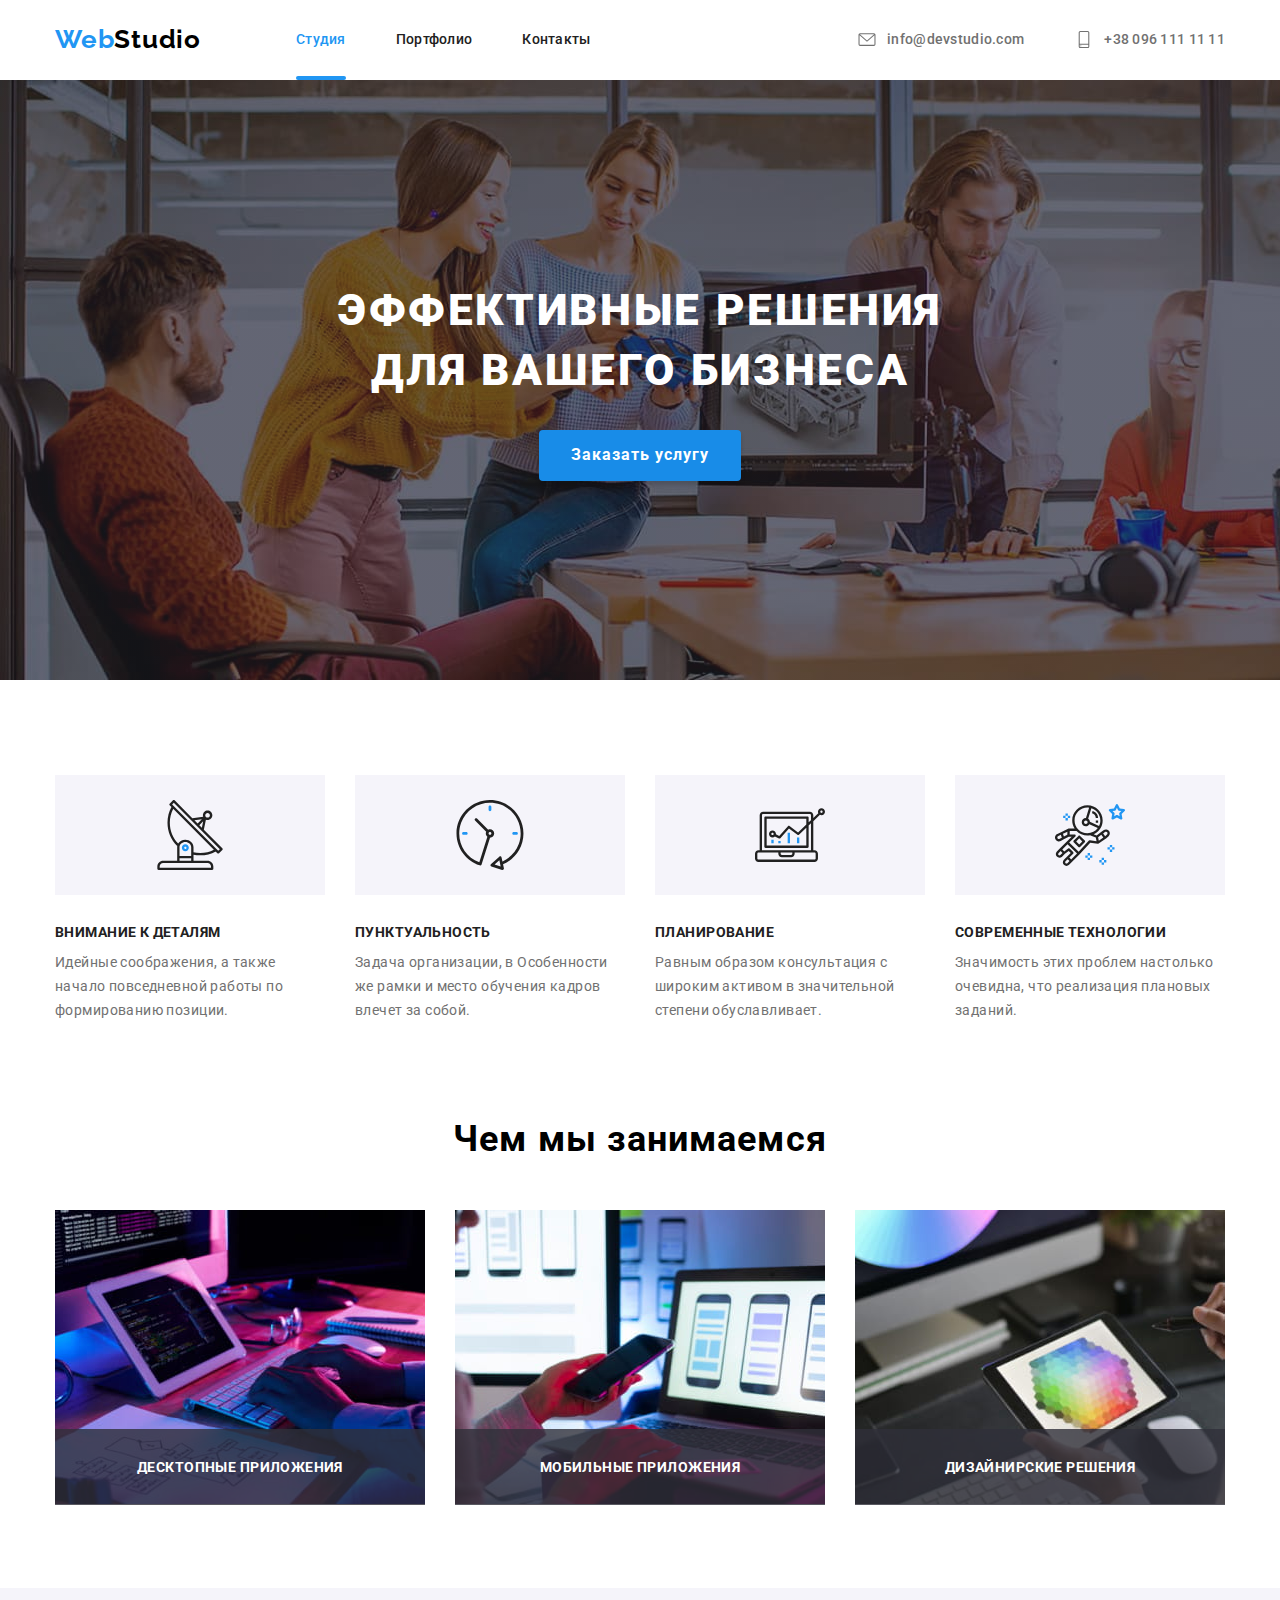
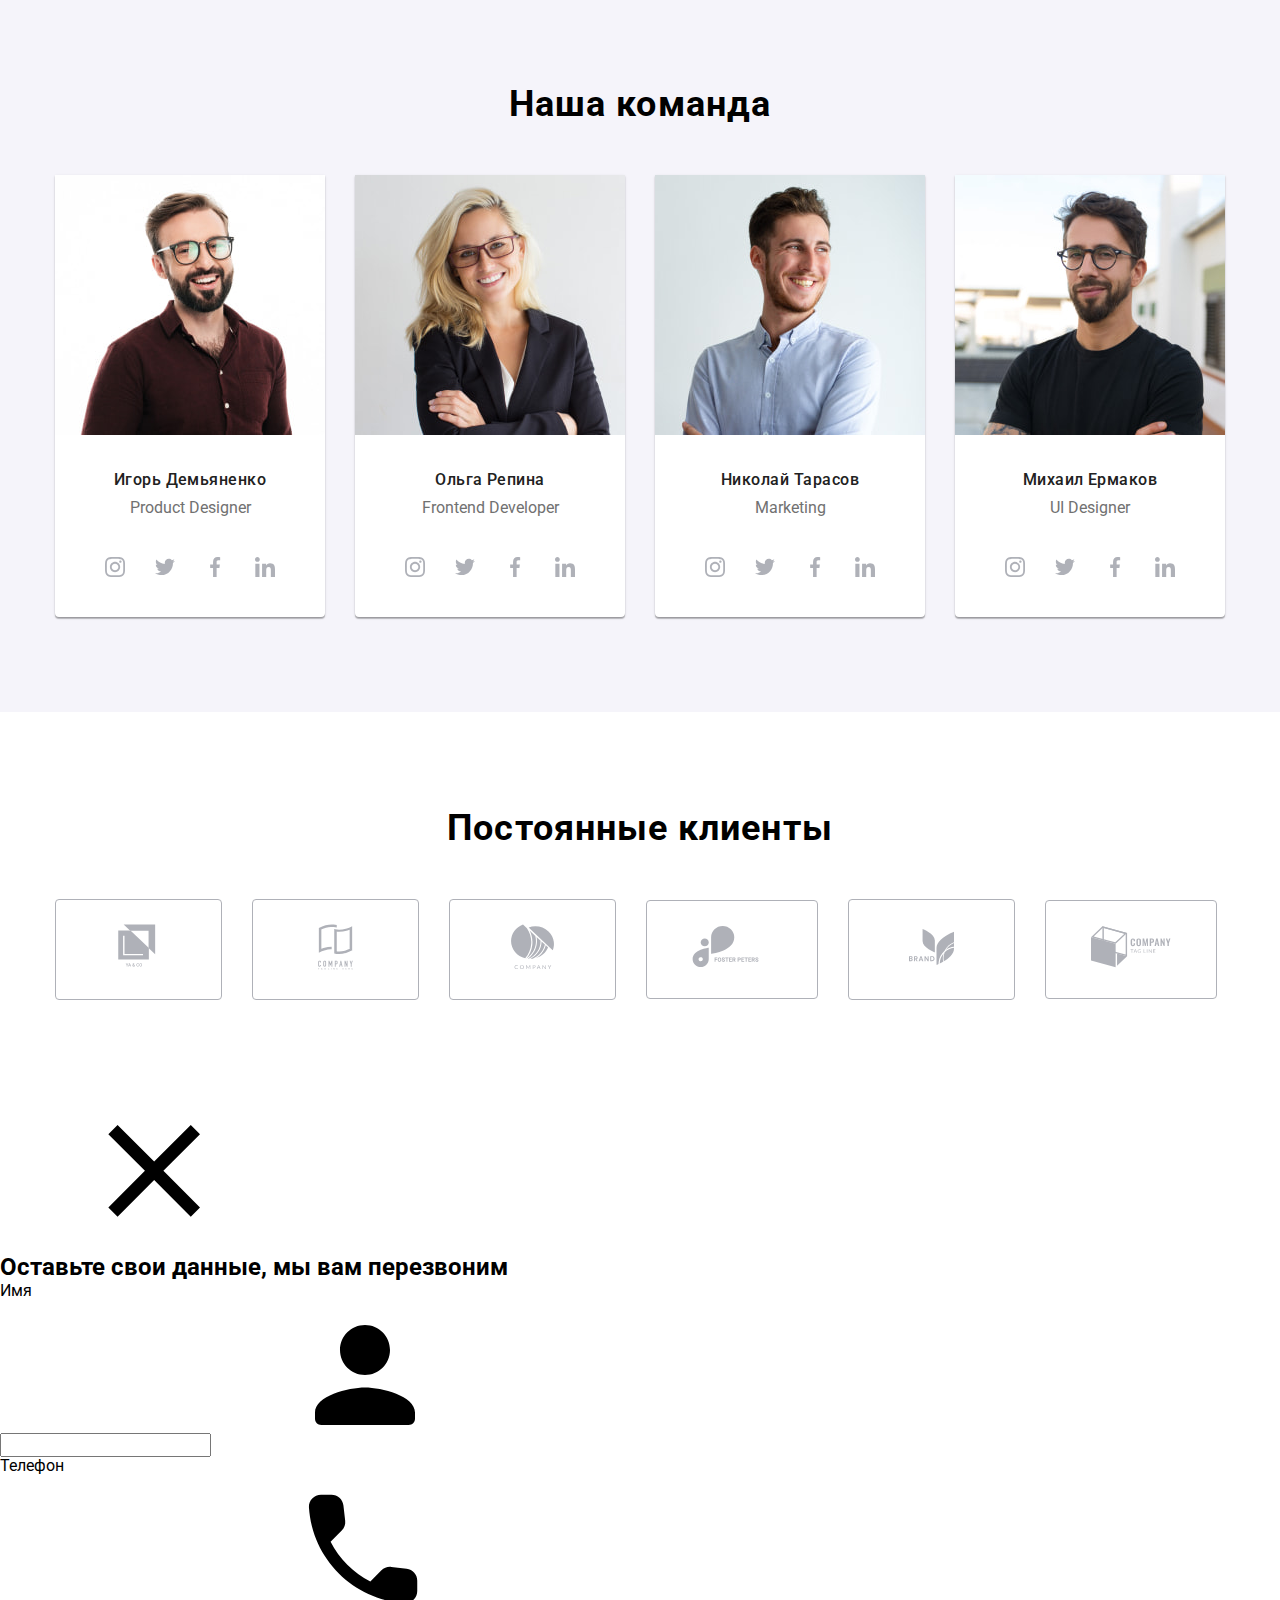
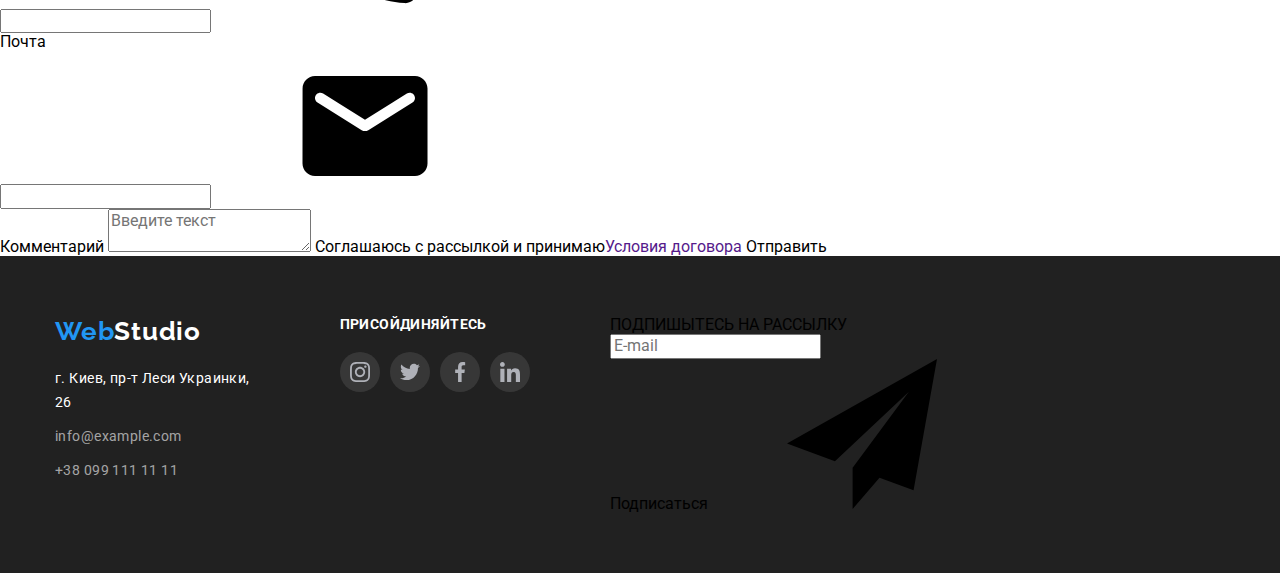
==== index.html @ 68950c5d "Add files via upload" ====
<!DOCTYPE html>
<html lang="ru">
  <head>
    <meta charset="UTF-8" />
    <meta name="viewport" content="width=device-width, initial-scale=1.0" />
    <link
      rel="stylesheet"
      href="https://cdnjs.cloudflare.com/ajax/libs/modern-normalize/1.0.0/modern-normalize.min.css"
    />
    <link rel="preconnect" href="https://fonts.gstatic.com" />
    <link
      href="https://fonts.googleapis.com/css2?family=Raleway:wght@700&family=Roboto:wght@400;500;700;900&display=swap"
      rel="stylesheet"
    />
    <title>index.html</title>
    <link rel="stylesheet" href="./css/main.min.css" />
  </head>

  <body>
    <!-- Header -->
    <header class="header">
      <div class="container">
        <a class="logo" href="#"><span class="logo-accent">Web</span>Studio</a>
        <nav>
          <ul class="nav-links">
            <li class="nav-item">
              <a class="nav-link active-link" href="#">Студия</a>
            </li>
            <li class="nav-item">
              <a class="nav-link open-new" href="./portfolio.html">Портфолио</a>
            </li>
            <li class="nav-item">
              <a class="nav-link open-new" href="#">Контакты</a>
            </li>
          </ul>
        </nav>
        <ul class="nav-links contact-links">
          <li class="logo-adress">
            <a class="nav-contact tel-link" href="mailto:info@devstudio.com">
              <svg class="envelope">
                <use
                  class="envelope-item"
                  href="./images/sprite-all/svg-sprite.svg#icon-envelope"
                ></use>
              </svg>
              info@devstudio.com
            </a>
          </li>
          <li class="logo-adress">
            <a class="nav-contact tel-item" href="tel:380961111111">
              <svg class="smartphone">
                <use
                  class="smartphone-icon"
                  href="./images/sprite-all/svg-sprite.svg#icon-smartphone"
                ></use>
              </svg>
              +38 096 111 11 11
            </a>
          </li>
        </ul>
      </div>
    </header>

    <main>
      <!-- Hero -->
      <section class="hero">
        <div class="container hero-container">
          <h1 class="hero-title">
            <span class="">ЭФФЕКТИВНЫЕ РЕШЕНИЯ ДЛЯ ВАШЕГО БИЗНЕСА</span>
          </h1>
          <button type="button" class="order-service" data-modal-open>
            <span class="button-order">Заказать услугу</span>
          </button>
        </div>
      </section>

      <!-- Features -->
      <section class="features">
        <div class="container">
          <h2 class="visually-hiden">Особенности</h2>
          <ul class="features-items">
            <li class="features-item">
              <div class="features-icons">
                <svg class="feature-icon">
                  <use
                    class="antenna-icon"
                    href="./images/sprite-all/svg-sprite.svg#icon-antenna"
                  ></use>
                </svg>
              </div>

              <h3 class="features-title">Внимание к деталям</h3>
              <p class="features-des">
                Идейные соображения, а также начало повседневной работы по
                формированию позиции.
              </p>
            </li>
            <li class="features-item">
              <div class="features-icons">
                <svg class="feature-icon">
                  <use
                    class="antenna-icon"
                    href="./images/sprite-all/svg-sprite.svg#icon-clock"
                  ></use>
                </svg>
              </div>
              <h3 class="features-title">Пунктуальность</h3>
              <p class="features-des">
                Задача организации, в Особенности же рамки и место обучения
                кадров влечет за собой.
              </p>
            </li>
            <li class="features-item">
              <div class="features-icons">
                <svg class="feature-icon">
                  <use
                    class="antenna-icon"
                    href="./images/sprite-all/svg-sprite.svg#icon-diagram"
                  ></use>
                </svg>
              </div>
              <h3 class="features-title">Планирование</h3>
              <p class="features-des">
                Равным образом консультация с широким активом в значительной
                степени обуславливает.
              </p>
            </li>
            <li class="features-item">
              <div class="features-icons">
                <svg class="feature-icon">
                  <use
                    class="antenna-icon"
                    href="./images/sprite-all/svg-sprite.svg#icon-astronaut"
                  ></use>
                </svg>
              </div>
              <h3 class="features-title">Современные технологии</h3>
              <p class="features-des">
                Значимость этих проблем настолько очевидна, что реализация
                плановых заданий.
              </p>
            </li>
          </ul>
        </div>
      </section>

      <!-- What we do -->
      <section class="work">
        <div class="container">
          <h2 class="work-title">Чем мы занимаемся</h2>
          <ul class="work-images">
            <li class="work-item">
              <img
                class="work-img"
                src="./images/Work/img_1.jpg"
                alt=""
                title="none"
              />
              <p class="work-des">ДЕСКТОПНЫЕ ПРИЛОЖЕНИЯ</p>
            </li>
            <li class="work-item">
              <img
                class="work-img"
                src="./images/Work/img_2.jpg"
                alt=""
                title="none"
              />
              <p class="work-des">МОБИЛЬНЫЕ ПРИЛОЖЕНИЯ</p>
            </li>

            <li class="work-item">
              <img
                class="work-img"
                src="./images/Work/img_3.jpg"
                alt=""
                title="none"
              />
              <p class="work-des">ДИЗАЙНИРСКИЕ РЕШЕНИЯ</p>
            </li>
          </ul>
        </div>
      </section>

      <!-- Our team -->
      <section class="team">
        <div class="container">
          <h2 class="team-title">Наша команда</h2>
          <ul class="team-cards">
            <li class="team-card">
              <img
                class="team-pchoto"
                src="./images/Comand/human_1.jpg"
                alt=""
              />
              <p class="team-des">Игорь Демьяненко</p>

              <p class="team-position" lang="en">Product Designer</p>
              <div class="social-links">
                <a href="https://www.instagram.com/" class="social-link">
                  <svg class="social-icon">
                    <use
                      href="./images/sprite-all/svg-sprite.svg#icon-instagram"
                    ></use>
                  </svg>
                </a>
                <a href="https://twitter.com/" class="social-link">
                  <svg class="social-icon">
                    <use
                      href="./images/sprite-all/svg-sprite.svg#icon-twitter"
                    ></use>
                  </svg>
                </a>
                <a href="https://facebook.com" class="social-link">
                  <svg class="social-icon">
                    <use
                      href="./images/sprite-all/svg-sprite.svg#icon-facebook"
                    ></use>
                  </svg>
                </a>
                <a href="https://www.linkedin.com" class="social-link">
                  <svg class="social-icon">
                    <use
                      href="./images/sprite-all/svg-sprite.svg#icon-linkedin"
                    ></use>
                  </svg>
                </a>
              </div>
            </li>
            <li class="team-card">
              <img
                class="team-pchoto"
                src="./images/Comand/human_2.jpg"
                alt=""
              />
              <p class="team-des">Ольга Репина</p>
              <p class="position-des team-position" lang="en">
                Frontend Developer
              </p>
              <div class="social-links">
                <a href="https://www.instagram.com/" class="social-link">
                  <svg class="social-icon">
                    <use
                      href="./images/sprite-all/svg-sprite.svg#icon-instagram"
                    ></use>
                  </svg>
                </a>
                <a href="https://twitter.com/" class="social-link">
                  <svg class="social-icon">
                    <use
                      href="./images/sprite-all/svg-sprite.svg#icon-twitter"
                    ></use>
                  </svg>
                </a>
                <a href="https://facebook.com" class="social-link">
                  <svg class="social-icon">
                    <use
                      href="./images/sprite-all/svg-sprite.svg#icon-facebook"
                    ></use>
                  </svg>
                </a>
                <a href="https://www.linkedin.com" class="social-link">
                  <svg class="social-icon">
                    <use
                      href="./images/sprite-all/svg-sprite.svg#icon-linkedin"
                    ></use>
                  </svg>
                </a>
              </div>
            </li>
            <li class="team-card">
              <img
                class="team-pchoto"
                src="./images/Comand/human_3.jpg"
                alt=""
              />
              <p class="team-des">Николай Тарасов</p>
              <p class="position-des team-position" lang="en">Marketing</p>
              <div class="social-links">
                <a href="https://www.instagram.com/" class="social-link">
                  <svg class="social-icon">
                    <use
                      href="./images/sprite-all/svg-sprite.svg#icon-instagram"
                    ></use>
                  </svg>
                </a>
                <a href="https://twitter.com/" class="social-link">
                  <svg class="social-icon">
                    <use
                      href="./images/sprite-all/svg-sprite.svg#icon-twitter"
                    ></use>
                  </svg>
                </a>
                <a href="https://facebook.com" class="social-link">
                  <svg class="social-icon">
                    <use
                      href="./images/sprite-all/svg-sprite.svg#icon-facebook"
                    ></use>
                  </svg>
                </a>
                <a href="https://www.linkedin.com" class="social-link">
                  <svg class="social-icon">
                    <use
                      href="./images/sprite-all/svg-sprite.svg#icon-linkedin"
                    ></use>
                  </svg>
                </a>
              </div>
            </li>
            <li class="team-card">
              <img
                class="team-pchoto"
                src="./images/Comand/human_4.jpg"
                alt=""
              />
              <p class="team-des">Михаил Ермаков</p>

              <p class="position-des team-position" lang="en">UI Designer</p>
              <div class="social-links">
                <a href="https://www.instagram.com/" class="social-link">
                  <svg class="social-icon">
                    <use
                      href="./images/sprite-all/svg-sprite.svg#icon-instagram"
                    ></use>
                  </svg>
                </a>
                <a href="https://twitter.com/" class="social-link">
                  <svg class="social-icon">
                    <use
                      href="./images/sprite-all/svg-sprite.svg#icon-twitter"
                    ></use>
                  </svg>
                </a>
                <a href="https://facebook.com" class="social-link">
                  <svg class="social-icon">
                    <use
                      href="./images/sprite-all/svg-sprite.svg#icon-facebook"
                    ></use>
                  </svg>
                </a>
                <a href="https://www.linkedin.com" class="social-link">
                  <svg class="social-icon">
                    <use
                      href="./images/sprite-all/svg-sprite.svg#icon-linkedin"
                    ></use>
                  </svg>
                </a>
              </div>
            </li>
          </ul>
        </div>
      </section>
      <!-- Regular Customers -->
      <section class="customers">
        <div class="container">
          <h2 class="customers-title">Постоянные клиенты</h2>
          <ul class="customers-logos">
            <li class="customers-logo">
              <a href="" class="customers-link">
                <svg class="customers-icon">
                  <use
                    href="./images/sprite-all/svg-sprite.svg#icon-yaco"
                  ></use>
                </svg>
              </a>
            </li>
            <li class="customers-logo">
              <a href="" class="customers-link">
                <svg class="customers-icon">
                  <use
                    href="./images/sprite-all/svg-sprite.svg#icon-tagline"
                  ></use>
                </svg>
              </a>
            </li>
            <li class="customers-logo">
              <a href="" class="customers-link">
                <svg class="customers-icon">
                  <use
                    href="./images/sprite-all/svg-sprite.svg#icon-company"
                  ></use>
                </svg>
              </a>
            </li>
            <li class="customers-logo">
              <a href="" class="customers-link link-inner">
                <svg class="customers-icon customers-inner">
                  <use
                    href="./images/sprite-all/svg-sprite.svg#icon-foster"
                  ></use>
                </svg>
              </a>
            </li>
            <li class="customers-logo">
              <a href="" class="customers-link">
                <svg class="customers-icon">
                  <use
                    href="./images/sprite-all/svg-sprite.svg#icon-brand"
                  ></use>
                </svg>
              </a>
            </li>
            <li class="customers-logo">
              <a href="" class="customers-link link-inner">
                <svg class="customers-icon customers-inner">
                  <use href="./images/sprite-all/svg-sprite.svg#icon-tag"></use>
                </svg>
              </a>
            </li>
          </ul>
        </div>
      </section>
      <!--is-hidden-->
      <div class="backdrop is-hidden" data-modal>
        <div class="modal">
          <button class="close-button" data-modal-close>
            <svg class="close-icon">
              <use href="./images/sprite-all/svg-sprite.svg#icon-close"></use>
            </svg>
          </button>
          <h2 class="modal-title">Оставьте свои данные, мы вам перезвоним</h2>
          <!-- Modal-form-->
          <form name="signup-form" autocomplete="off">
            <label class="form-field">
              <span class="form-label">Имя</span>
              <div class="input-cont">
                <input
                  class="form-input"
                  type="text"
                  name="email"
                  placeholder=" "
                />
                <svg class="icon">
                  <use
                    href="./images/sprite-all/svg-sprite.svg#icon-person"
                  ></use>
                </svg>
              </div>
            </label>
            <label class="form-field">
              <span class="form-label">Телефон</span>
              <div class="input-cont">
                <input
                  class="form-input"
                  type="tel"
                  name="email"
                  placeholder=" "
                />
                <svg class="icon">
                  <use
                    href="./images/sprite-all/svg-sprite.svg#icon-phone"
                  ></use>
                </svg>
              </div>
            </label>
            <label class="form-field">
              <span class="form-label">Почта</span>
              <div class="input-cont">
                <input
                  class="form-input"
                  type="email"
                  name="email"
                  placeholder=" "
                />
                <svg class="icon">
                  <use
                    href="./images/sprite-all/svg-sprite.svg#icon-email"
                  ></use>
                </svg>
              </div>
            </label>
            <label class="form-field">
              <span class="form-label">Комментарий</span>
              <textarea
                class="form-feedback"
                name="feedback"
                placeholder="Введите текст"
              ></textarea>
            </label>
            <label class="form-field checkbox-field">
              <input class="form-checkbox visually-hiden" type="checkbox" />
              <!--
                        <svg class="checkbox-icon">
                            <use href="./images/sprite-all/svg-sprite.svg#icon-check"></use>
                        </svg>
                        -->
              <span class="checkbox-icon"></span>
              <span class="checkbox-label"
                >Соглашаюсь с рассылкой и принимаю<a class="label-link" href=""
                  >Условия договора</a
                ></span
              >
            </label>

            <button class="form-submit" type="submit">Отправить</button>
          </form>
        </div>
      </div>
    </main>
    <footer class="footer">
      <div class="container footer-container">
        <div class="footer-address-cont">
          <a class="logo-footer">
            <span class="logo-footer-accent">Web</span>Studio
          </a>
          <address class="footer-address">
            <p class="footer-streed">г. Киев, пр-т Леси Украинки, 26</p>
            <ul>
              <li class="footer-mail">
                <a class="footer-contact" href="mailto:info@example.com"
                  >info@example.com</a
                >
              </li>
              <li class="footer-tel">
                <a class="footer-contact" href="tel:380991111111"
                  >+38 099 111 11 11</a
                >
              </li>
            </ul>
          </address>
        </div>
        <div class="social">
          <h4 class="social-title">ПРИСОЙДИНЯЙТЕСЬ</h4>
          <div class="social-links-fotter">
            <a href="https://www.instagram.com/" class="footer-link">
              <svg class="social-icon-footer">
                <use
                  href="./images/sprite-all/svg-sprite.svg#icon-instagram"
                ></use>
              </svg>
            </a>
            <a href="https://twitter.com/" class="footer-link">
              <svg class="social-icon-footer">
                <use
                  href="./images/sprite-all/svg-sprite.svg#icon-twitter"
                ></use>
              </svg>
            </a>
            <a href="https://facebook.com" class="footer-link">
              <svg class="social-icon-footer">
                <use
                  href="./images/sprite-all/svg-sprite.svg#icon-facebook"
                ></use>
              </svg>
            </a>
            <a href="https://www.linkedin.com" class="footer-link">
              <svg class="social-icon social-icon-footer">
                <use
                  href="./images/sprite-all/svg-sprite.svg#icon-linkedin"
                ></use>
              </svg>
            </a>
          </div>
        </div>
        <form class="mailing">
          <label class="mailing-fotter">
            <span class="mailing-label">ПОДПИШЫТЕСЬ НА РАССЫЛКУ</span>
            <div class="input-mail">
              <input
                class="mailing-holder"
                type="email"
                name="email"
                placeholder="E-mail"
                autocomplete="off"
              />
              <button class="button-submit" type="submit">
                <span class="submit-title">Подписаться</span>
                <svg class="send-icon">
                  <use
                    href="./images/sprite-all/svg-sprite.svg#icon-send"
                  ></use>
                </svg>
              </button>
            </div>
          </label>
        </form>
      </div>
    </footer>

    <script src="./js/modal.js"></script>
  </body>
</html>
---- css/main.min.css ----
body{font-family:"Roboto", sans-serif;text-decoration:none;background-color:#fff}h1,h2,h3,h4{margin:0px}ul{margin:0px;padding:0px}a{text-decoration:none;cursor:pointer;margin:0px;padding:0px;-webkit-transition:color 250ms linear;transition:color 250ms linear}button{text-decoration:none;cursor:pointer;margin:0px;padding:0px;border:none;background:none}a:hover,a:focus{color:#2196f3}p{margin:0px}button{cursor:pointer}li{list-style:none;margin:0;padding:0}.container{width:1200px;margin-left:auto;margin-right:auto;padding:0px 15px}.visually-hiden{position:absolute;clip:rect(0 0 0 0);width:1px;height:1px;margin:-1px;display:none}.header,.header-portfolio{background-color:#fff}.header-portfolio{border-bottom:1px solid #ececec}.header>.container,.header-portfolio>.container{display:-webkit-box;display:-ms-flexbox;display:flex;-webkit-box-align:center;-ms-flex-align:center;align-items:center}.logo{color:#000000;font-weight:700;font-size:26px;line-height:1.2;letter-spacing:0.03em;font-family:"Raleway", sans-serif;margin-right:95px}.logo .logo-accent{color:#2196f3}.nav-links{display:-webkit-box;display:-ms-flexbox;display:flex}.nav-links .nav-item:not(:last-child){margin-right:50px}.nav-link{display:block;position:relative;color:#212121;font-weight:500;font-size:14px;line-height:1.14;letter-spacing:0.02em;padding:32px 0px;-webkit-transition:color 250ms linear;transition:color 250ms linear}.nav-link:hover,.nav-link:focus{color:#2196f3}.active-link{color:#2196f3}.active-link::after{content:"";position:absolute;bottom:0;left:0;display:block;width:100%;height:4px;border-radius:2px;background-color:#2196f3;color:#2196f3}.contact-links{margin-left:auto}.tel-link{margin-right:50px}.tel-link .envelope{width:20px;height:17px;margin-right:10px;fill:currentColor}.nav-contact{display:-webkit-box;display:-ms-flexbox;display:flex;-webkit-box-align:center;-ms-flex-align:center;align-items:center;padding:16px 0px;color:#717171;font-weight:500;font-size:14px;line-height:1.14;letter-spacing:0.02em;-webkit-transition:color 250ms linear;transition:color 250ms linear}.nav-contact .smartphone{width:20px;height:17px;margin-right:10px;fill:currentColor}.nav-contact:hover,.nav-contact:focus{color:#2196f3}.hero{padding-bottom:200px;padding-top:200px;margin-left:auto;margin-right:auto;max-width:1600px;height:600px;background-color:#c4c4c4;background-image:-webkit-gradient(linear, left top, left bottom, from(rgba(47,48,58,0.4)), to(rgba(47,48,58,0.4))),url(../images/hero/hero-bg.jpg);background-image:linear-gradient(rgba(47,48,58,0.4), rgba(47,48,58,0.4)),url(../images/hero/hero-bg.jpg)}.hero .hero-title{color:#ffffff;font-style:normal;font-weight:900;font-size:44px;line-height:1.37;text-align:center;letter-spacing:0.06em;text-transform:uppercase;padding:0px 0px 30px;width:700px;margin-left:auto;margin-right:auto}.order-service{color:#ffffff;font-weight:700;font-size:16px;line-height:1.9;display:-webkit-box;display:-ms-flexbox;display:flex;margin-right:auto;margin-left:auto;border:none;-webkit-box-align:center;-ms-flex-align:center;align-items:center;text-align:center;letter-spacing:0.06em;background-color:#188ce8;-webkit-box-shadow:0px 4px 4px rgba(0,0,0,0.15);box-shadow:0px 4px 4px rgba(0,0,0,0.15);border-radius:4px;-webkit-transition:background-color 250ms linear;transition:background-color 250ms linear}.order-service:hover,.order-service:focus{background-color:#2196f3}.order-service .button-order{padding:10px 32px}.features{padding-bottom:95px;padding-top:95px}.features .features-icons{display:-webkit-box;display:-ms-flexbox;display:flex;width:270px;height:120px;background-color:#f5f4fa;margin-bottom:30px;-webkit-box-pack:center;-ms-flex-pack:center;justify-content:center;-webkit-box-align:center;-ms-flex-align:center;align-items:center}.features .feature-icon{width:70px;height:70px}.features .features-items{display:-webkit-box;display:-ms-flexbox;display:flex;-webkit-box-align:center;-ms-flex-align:center;align-items:center}.features .features-item:not(:last-child){margin-right:30px}.features .features-title{font-weight:700;font-size:14px;line-height:1.14;letter-spacing:0.03em;text-transform:uppercase;margin-bottom:10px;color:#212121}.features .features-des{font-size:14px;line-height:1.71;letter-spacing:0.03em;color:#717171}.work{padding-bottom:80px}.work-title{font-weight:700;font-size:36px;line-height:1.17;text-align:center;letter-spacing:0.03em;margin-bottom:50px}.work-item{position:relative}.work-item:not(:last-child){margin-right:30px}.work-images{display:-webkit-box;display:-ms-flexbox;display:flex}.work-img{width:370px}.work-des{position:absolute;bottom:3px;left:0;width:100%;padding:30px 80px;font-weight:700;font-size:14px;line-height:16px;text-align:center;letter-spacing:0.03em;background:rgba(47,48,58,0.8);color:#fff}.team{background-color:#f5f4fa;padding-bottom:95px;padding-top:95px}.team-cards{display:-webkit-box;display:-ms-flexbox;display:flex}.team-pchoto{width:270px;margin-bottom:30px}.team-title{font-weight:700;font-size:36px;line-height:1.17;text-align:center;letter-spacing:0.03em;margin-bottom:50px}.team-card{background-color:#fff;-webkit-box-shadow:0px 1px 3px rgba(0,0,0,0.12),0px 1px 1px rgba(0,0,0,0.14),0px 2px 1px rgba(0,0,0,0.2);box-shadow:0px 1px 3px rgba(0,0,0,0.12),0px 1px 1px rgba(0,0,0,0.14),0px 2px 1px rgba(0,0,0,0.2);border-radius:0px 0px 4px 4px}.team-card:not(:last-child){margin-right:30px}.team-des{font-weight:500;font-size:16px;line-height:1.19;text-align:center;letter-spacing:0.03em;color:#212121;margin-bottom:10px}.team-position{font-weight:400;color:#717171;text-align:center;margin-bottom:30px}.social-links{display:-webkit-box;display:-ms-flexbox;display:flex;-webkit-box-pack:center;-ms-flex-pack:center;justify-content:center;-webkit-box-align:center;-ms-flex-align:center;align-items:center;width:205px;height:40px;margin-right:32px;margin-left:32px;margin-bottom:30px}.social-link{border-radius:50%;width:40px;height:40px;color:#afb1b8;display:-webkit-box;display:-ms-flexbox;display:flex;-webkit-box-pack:center;-ms-flex-pack:center;justify-content:center;-webkit-box-align:center;-ms-flex-align:center;align-items:center;-webkit-transition:color 250ms linear, background-color 250ms linear;transition:color 250ms linear, background-color 250ms linear}.social-link:hover,.social-link:focus{background-color:#2196f3;color:#fff}.social-link:not(:last-child){margin-right:10px}.social-link .social-icon{width:20px;height:20px;fill:currentColor}.customers{padding:95px 0px 100px}.customers-title{font-weight:700;font-size:36px;line-height:42px;text-align:center;letter-spacing:0.03em;margin-bottom:50px}.customers-logos{display:-webkit-box;display:-ms-flexbox;display:flex}.customers-logo:not(:last-child){margin-right:30px}.customers-link{color:#afb1b8;padding:22px 60px;border:1px solid #afb1b8;border-radius:4px;-webkit-transition:color 250ms linear, border 250ms linear;transition:color 250ms linear, border 250ms linear}.customers-logo{display:-webkit-box;display:-ms-flexbox;display:flex;-webkit-box-pack:center;-ms-flex-pack:center;justify-content:center;-webkit-box-align:center;-ms-flex-align:center;align-items:center}.customers-logo:hover .customers-link,.customers-logo:focus .customers-link{color:#2196f3;border-color:#2196f3}.customers-icon{width:45px;height:50px;fill:currentColor}.customers-inner{width:80px;height:42px}.link-inner{color:#afb1b8;padding:25px 45px}.logo-footer{color:#ffffff;font-family:"Raleway", sans-serif;font-weight:700;font-size:26px;line-height:1.19;letter-spacing:0.03em;margin-bottom:20px}.logo-footer-accent{color:#2196f3}.footer{background-color:#212121;padding-top:60px;padding-bottom:60px}.footer-container{display:-webkit-box;display:-ms-flexbox;display:flex;-webkit-box-pack:justify;-ms-flex-pack:justify;justify-content:space-between}.footer-address-cont{margin-right:70px}.footer-address{margin-top:20px;font-style:normal;font-size:14px;line-height:1.71;letter-spacing:0.03em;color:#fff}.footer-streed{margin-bottom:10px}.footer-mail{margin-bottom:10px}.footer-contact{font-style:normal;color:rgba(255,255,255,0.6)}.social-title{font-weight:700;font-size:14px;line-height:16px;letter-spacing:0.03em;color:#ffffff;margin-bottom:20px}.social-links-fotter{display:-webkit-box;display:-ms-flexbox;display:flex;margin-right:70px}.footer-link{border-radius:50%;width:40px;height:40px;margin-right:10px;color:#afb1b8;background-color:rgba(255,255,255,0.1);display:-webkit-box;display:-ms-flexbox;display:flex;-webkit-box-pack:center;-ms-flex-pack:center;justify-content:center;-webkit-box-align:center;-ms-flex-align:center;align-items:center;-webkit-transition:background-color 250ms linear;transition:background-color 250ms linear}.footer-link:hover,.footer-link:focus{background-color:#2196f3;color:#fff}.social-icon-footer{width:20px;height:20px;fill:currentColor}
/*# sourceMappingURL=main.min.css.map */
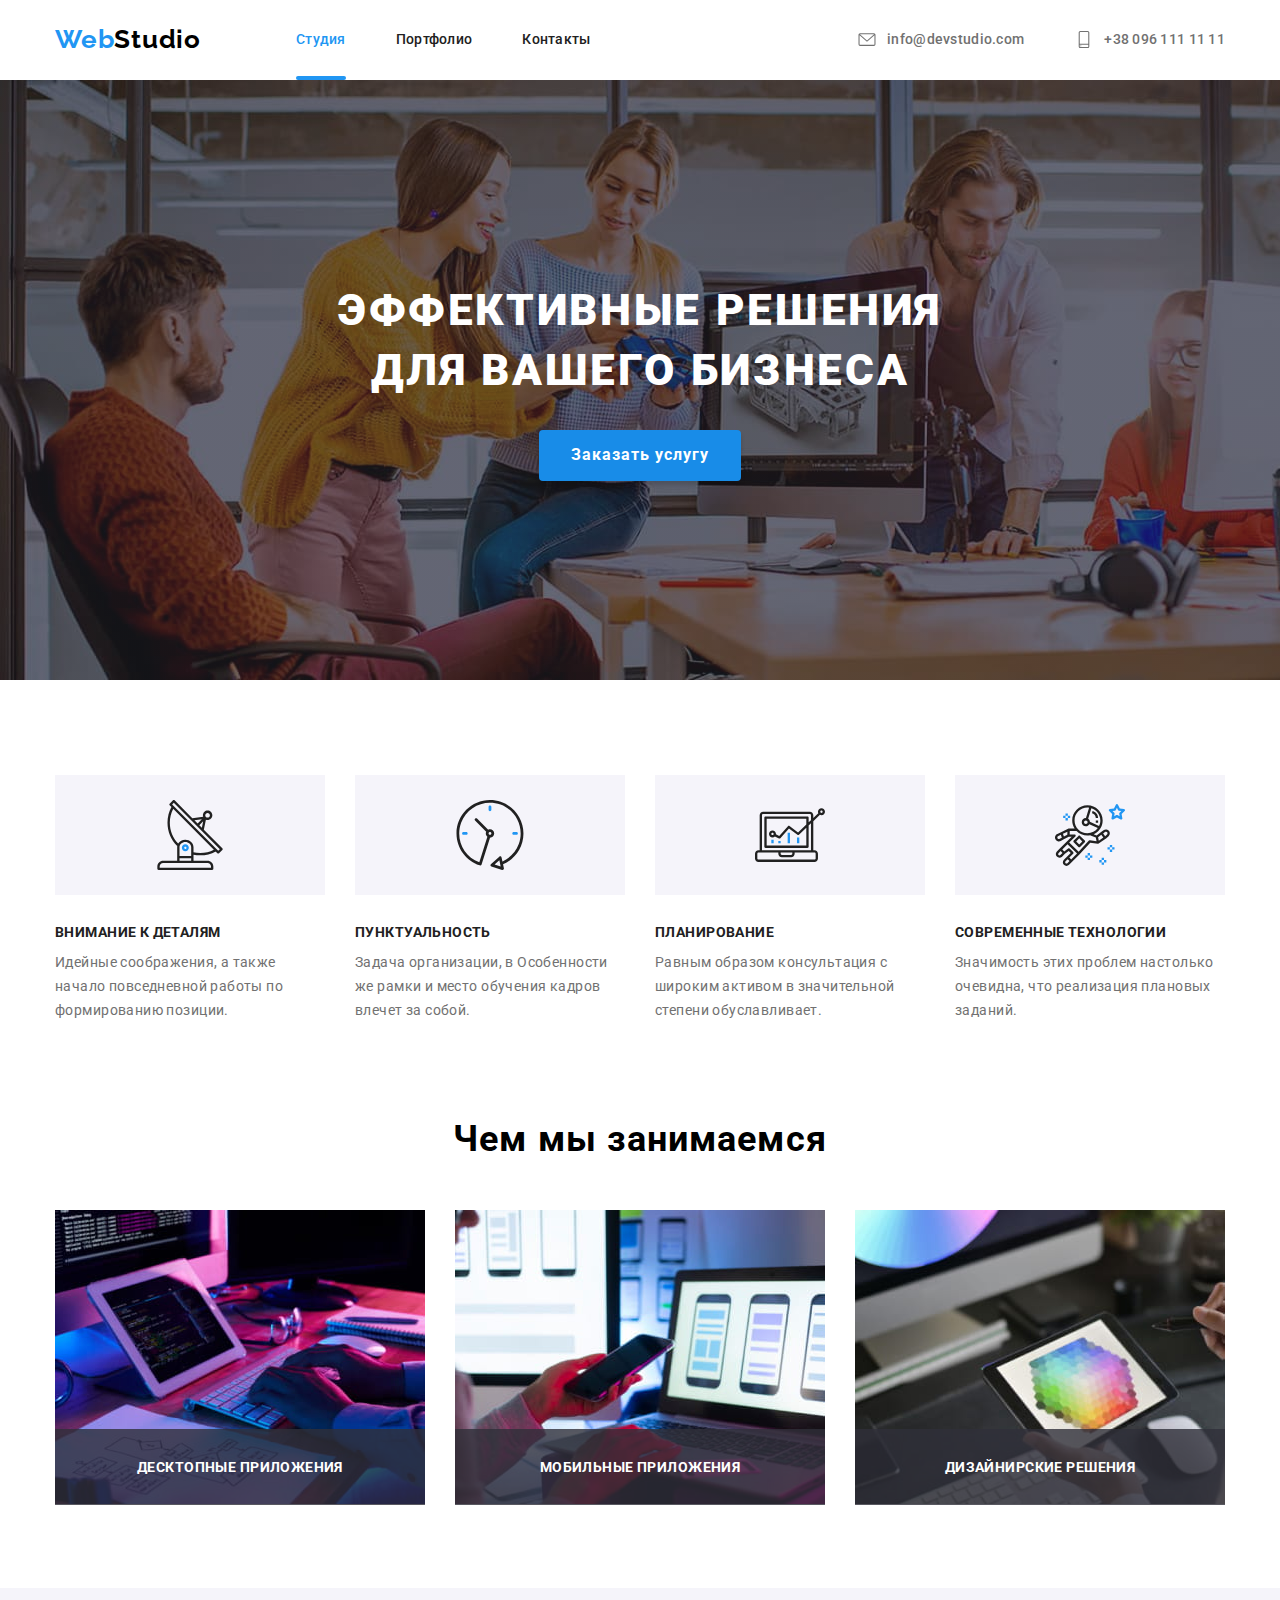
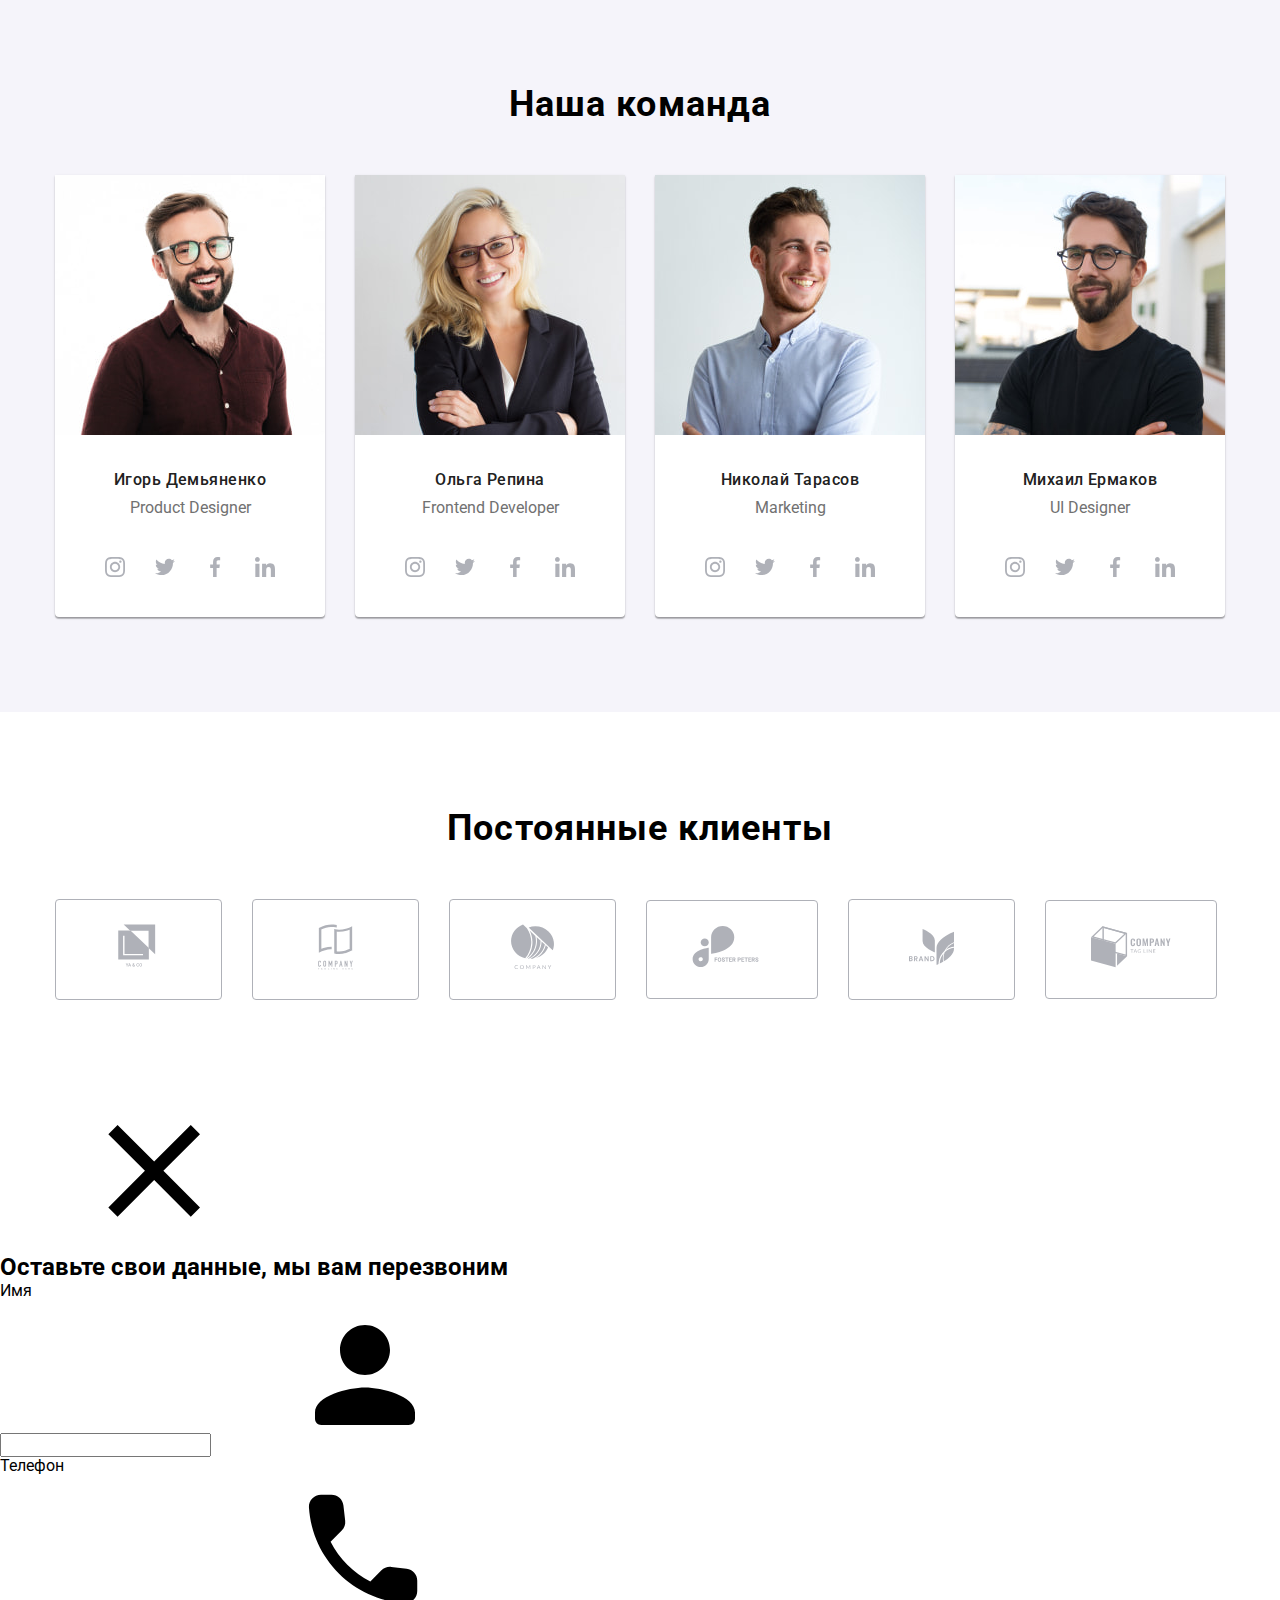
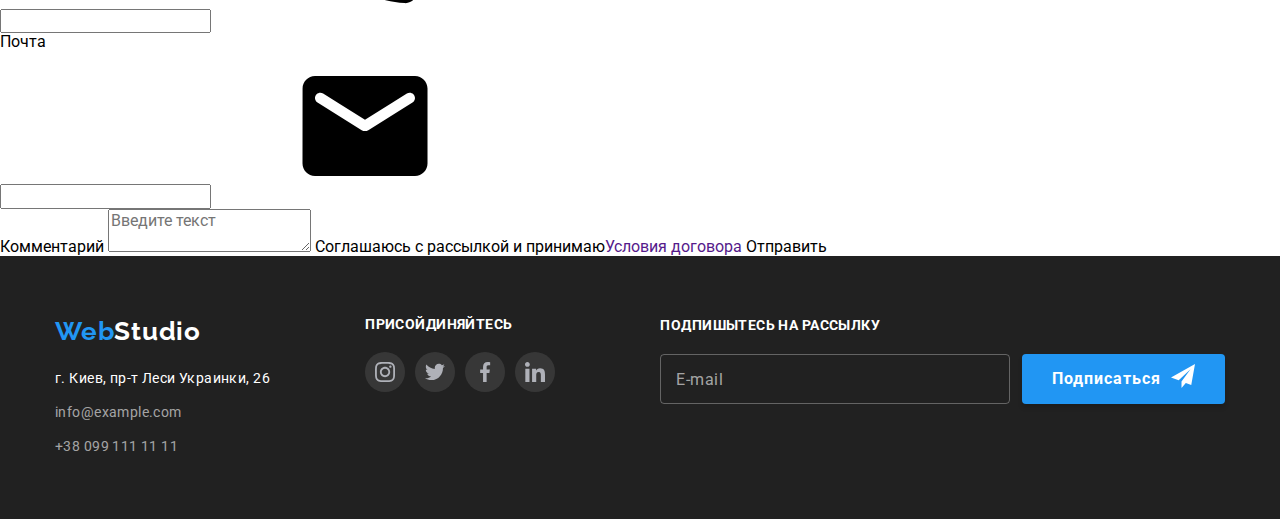
==== commit 3905fdf9: "end-footer" ====
--- a/index.html
+++ b/index.html
@@ -554,7 +554,7 @@
         <form class="mailing">
           <label class="mailing-fotter">
             <span class="mailing-label">ПОДПИШЫТЕСЬ НА РАССЫЛКУ</span>
-            <div class="input-mail">
+            <div class="mailing-input">
               <input
                 class="mailing-holder"
                 type="email"
@@ -562,9 +562,9 @@
                 placeholder="E-mail"
                 autocomplete="off"
               />
-              <button class="button-submit" type="submit">
-                <span class="submit-title">Подписаться</span>
-                <svg class="send-icon">
+              <button class="mailing-submit" type="submit">
+                <span class="mailing-submit-title">Подписаться</span>
+                <svg class="mailing-submit-icon">
                   <use
                     href="./images/sprite-all/svg-sprite.svg#icon-send"
                   ></use>
--- a/css/main.min.css
+++ b/css/main.min.css
@@ -1,2 +1,2 @@
-body{font-family:"Roboto", sans-serif;text-decoration:none;background-color:#fff}h1,h2,h3,h4{margin:0px}ul{margin:0px;padding:0px}a{text-decoration:none;cursor:pointer;margin:0px;padding:0px;-webkit-transition:color 250ms linear;transition:color 250ms linear}button{text-decoration:none;cursor:pointer;margin:0px;padding:0px;border:none;background:none}a:hover,a:focus{color:#2196f3}p{margin:0px}button{cursor:pointer}li{list-style:none;margin:0;padding:0}.container{width:1200px;margin-left:auto;margin-right:auto;padding:0px 15px}.visually-hiden{position:absolute;clip:rect(0 0 0 0);width:1px;height:1px;margin:-1px;display:none}.header,.header-portfolio{background-color:#fff}.header-portfolio{border-bottom:1px solid #ececec}.header>.container,.header-portfolio>.container{display:-webkit-box;display:-ms-flexbox;display:flex;-webkit-box-align:center;-ms-flex-align:center;align-items:center}.logo{color:#000000;font-weight:700;font-size:26px;line-height:1.2;letter-spacing:0.03em;font-family:"Raleway", sans-serif;margin-right:95px}.logo .logo-accent{color:#2196f3}.nav-links{display:-webkit-box;display:-ms-flexbox;display:flex}.nav-links .nav-item:not(:last-child){margin-right:50px}.nav-link{display:block;position:relative;color:#212121;font-weight:500;font-size:14px;line-height:1.14;letter-spacing:0.02em;padding:32px 0px;-webkit-transition:color 250ms linear;transition:color 250ms linear}.nav-link:hover,.nav-link:focus{color:#2196f3}.active-link{color:#2196f3}.active-link::after{content:"";position:absolute;bottom:0;left:0;display:block;width:100%;height:4px;border-radius:2px;background-color:#2196f3;color:#2196f3}.contact-links{margin-left:auto}.tel-link{margin-right:50px}.tel-link .envelope{width:20px;height:17px;margin-right:10px;fill:currentColor}.nav-contact{display:-webkit-box;display:-ms-flexbox;display:flex;-webkit-box-align:center;-ms-flex-align:center;align-items:center;padding:16px 0px;color:#717171;font-weight:500;font-size:14px;line-height:1.14;letter-spacing:0.02em;-webkit-transition:color 250ms linear;transition:color 250ms linear}.nav-contact .smartphone{width:20px;height:17px;margin-right:10px;fill:currentColor}.nav-contact:hover,.nav-contact:focus{color:#2196f3}.hero{padding-bottom:200px;padding-top:200px;margin-left:auto;margin-right:auto;max-width:1600px;height:600px;background-color:#c4c4c4;background-image:-webkit-gradient(linear, left top, left bottom, from(rgba(47,48,58,0.4)), to(rgba(47,48,58,0.4))),url(../images/hero/hero-bg.jpg);background-image:linear-gradient(rgba(47,48,58,0.4), rgba(47,48,58,0.4)),url(../images/hero/hero-bg.jpg)}.hero .hero-title{color:#ffffff;font-style:normal;font-weight:900;font-size:44px;line-height:1.37;text-align:center;letter-spacing:0.06em;text-transform:uppercase;padding:0px 0px 30px;width:700px;margin-left:auto;margin-right:auto}.order-service{color:#ffffff;font-weight:700;font-size:16px;line-height:1.9;display:-webkit-box;display:-ms-flexbox;display:flex;margin-right:auto;margin-left:auto;border:none;-webkit-box-align:center;-ms-flex-align:center;align-items:center;text-align:center;letter-spacing:0.06em;background-color:#188ce8;-webkit-box-shadow:0px 4px 4px rgba(0,0,0,0.15);box-shadow:0px 4px 4px rgba(0,0,0,0.15);border-radius:4px;-webkit-transition:background-color 250ms linear;transition:background-color 250ms linear}.order-service:hover,.order-service:focus{background-color:#2196f3}.order-service .button-order{padding:10px 32px}.features{padding-bottom:95px;padding-top:95px}.features .features-icons{display:-webkit-box;display:-ms-flexbox;display:flex;width:270px;height:120px;background-color:#f5f4fa;margin-bottom:30px;-webkit-box-pack:center;-ms-flex-pack:center;justify-content:center;-webkit-box-align:center;-ms-flex-align:center;align-items:center}.features .feature-icon{width:70px;height:70px}.features .features-items{display:-webkit-box;display:-ms-flexbox;display:flex;-webkit-box-align:center;-ms-flex-align:center;align-items:center}.features .features-item:not(:last-child){margin-right:30px}.features .features-title{font-weight:700;font-size:14px;line-height:1.14;letter-spacing:0.03em;text-transform:uppercase;margin-bottom:10px;color:#212121}.features .features-des{font-size:14px;line-height:1.71;letter-spacing:0.03em;color:#717171}.work{padding-bottom:80px}.work-title{font-weight:700;font-size:36px;line-height:1.17;text-align:center;letter-spacing:0.03em;margin-bottom:50px}.work-item{position:relative}.work-item:not(:last-child){margin-right:30px}.work-images{display:-webkit-box;display:-ms-flexbox;display:flex}.work-img{width:370px}.work-des{position:absolute;bottom:3px;left:0;width:100%;padding:30px 80px;font-weight:700;font-size:14px;line-height:16px;text-align:center;letter-spacing:0.03em;background:rgba(47,48,58,0.8);color:#fff}.team{background-color:#f5f4fa;padding-bottom:95px;padding-top:95px}.team-cards{display:-webkit-box;display:-ms-flexbox;display:flex}.team-pchoto{width:270px;margin-bottom:30px}.team-title{font-weight:700;font-size:36px;line-height:1.17;text-align:center;letter-spacing:0.03em;margin-bottom:50px}.team-card{background-color:#fff;-webkit-box-shadow:0px 1px 3px rgba(0,0,0,0.12),0px 1px 1px rgba(0,0,0,0.14),0px 2px 1px rgba(0,0,0,0.2);box-shadow:0px 1px 3px rgba(0,0,0,0.12),0px 1px 1px rgba(0,0,0,0.14),0px 2px 1px rgba(0,0,0,0.2);border-radius:0px 0px 4px 4px}.team-card:not(:last-child){margin-right:30px}.team-des{font-weight:500;font-size:16px;line-height:1.19;text-align:center;letter-spacing:0.03em;color:#212121;margin-bottom:10px}.team-position{font-weight:400;color:#717171;text-align:center;margin-bottom:30px}.social-links{display:-webkit-box;display:-ms-flexbox;display:flex;-webkit-box-pack:center;-ms-flex-pack:center;justify-content:center;-webkit-box-align:center;-ms-flex-align:center;align-items:center;width:205px;height:40px;margin-right:32px;margin-left:32px;margin-bottom:30px}.social-link{border-radius:50%;width:40px;height:40px;color:#afb1b8;display:-webkit-box;display:-ms-flexbox;display:flex;-webkit-box-pack:center;-ms-flex-pack:center;justify-content:center;-webkit-box-align:center;-ms-flex-align:center;align-items:center;-webkit-transition:color 250ms linear, background-color 250ms linear;transition:color 250ms linear, background-color 250ms linear}.social-link:hover,.social-link:focus{background-color:#2196f3;color:#fff}.social-link:not(:last-child){margin-right:10px}.social-link .social-icon{width:20px;height:20px;fill:currentColor}.customers{padding:95px 0px 100px}.customers-title{font-weight:700;font-size:36px;line-height:42px;text-align:center;letter-spacing:0.03em;margin-bottom:50px}.customers-logos{display:-webkit-box;display:-ms-flexbox;display:flex}.customers-logo:not(:last-child){margin-right:30px}.customers-link{color:#afb1b8;padding:22px 60px;border:1px solid #afb1b8;border-radius:4px;-webkit-transition:color 250ms linear, border 250ms linear;transition:color 250ms linear, border 250ms linear}.customers-logo{display:-webkit-box;display:-ms-flexbox;display:flex;-webkit-box-pack:center;-ms-flex-pack:center;justify-content:center;-webkit-box-align:center;-ms-flex-align:center;align-items:center}.customers-logo:hover .customers-link,.customers-logo:focus .customers-link{color:#2196f3;border-color:#2196f3}.customers-icon{width:45px;height:50px;fill:currentColor}.customers-inner{width:80px;height:42px}.link-inner{color:#afb1b8;padding:25px 45px}.logo-footer{color:#ffffff;font-family:"Raleway", sans-serif;font-weight:700;font-size:26px;line-height:1.19;letter-spacing:0.03em;margin-bottom:20px}.logo-footer-accent{color:#2196f3}.footer{background-color:#212121;padding-top:60px;padding-bottom:60px}.footer-container{display:-webkit-box;display:-ms-flexbox;display:flex;-webkit-box-pack:justify;-ms-flex-pack:justify;justify-content:space-between}.footer-address-cont{margin-right:70px}.footer-address{margin-top:20px;font-style:normal;font-size:14px;line-height:1.71;letter-spacing:0.03em;color:#fff}.footer-streed{margin-bottom:10px}.footer-mail{margin-bottom:10px}.footer-contact{font-style:normal;color:rgba(255,255,255,0.6)}.social-title{font-weight:700;font-size:14px;line-height:16px;letter-spacing:0.03em;color:#ffffff;margin-bottom:20px}.social-links-fotter{display:-webkit-box;display:-ms-flexbox;display:flex;margin-right:70px}.footer-link{border-radius:50%;width:40px;height:40px;margin-right:10px;color:#afb1b8;background-color:rgba(255,255,255,0.1);display:-webkit-box;display:-ms-flexbox;display:flex;-webkit-box-pack:center;-ms-flex-pack:center;justify-content:center;-webkit-box-align:center;-ms-flex-align:center;align-items:center;-webkit-transition:background-color 250ms linear;transition:background-color 250ms linear}.footer-link:hover,.footer-link:focus{background-color:#2196f3;color:#fff}.social-icon-footer{width:20px;height:20px;fill:currentColor}
+body{font-family:"Roboto", sans-serif;text-decoration:none;background-color:#fff}h1,h2,h3,h4{margin:0px}ul{margin:0px;padding:0px}a{text-decoration:none;cursor:pointer;margin:0px;padding:0px;-webkit-transition:color 250ms linear;transition:color 250ms linear}button{text-decoration:none;cursor:pointer;margin:0px;padding:0px;border:none;background:none}a:hover,a:focus{color:#2196f3}p{margin:0px}button{cursor:pointer}li{list-style:none;margin:0;padding:0}.container{width:1200px;margin-left:auto;margin-right:auto;padding:0px 15px}.visually-hiden{position:absolute;clip:rect(0 0 0 0);width:1px;height:1px;margin:-1px;display:none}.header,.header-portfolio{background-color:#fff}.header-portfolio{border-bottom:1px solid #ececec}.header>.container,.header-portfolio>.container{display:-webkit-box;display:-ms-flexbox;display:flex;-webkit-box-align:center;-ms-flex-align:center;align-items:center}.logo{color:#000000;font-weight:700;font-size:26px;line-height:1.2;letter-spacing:0.03em;font-family:"Raleway", sans-serif;margin-right:95px}.logo .logo-accent{color:#2196f3}.nav-links{display:-webkit-box;display:-ms-flexbox;display:flex}.nav-links .nav-item:not(:last-child){margin-right:50px}.nav-link{display:block;position:relative;color:#212121;font-weight:500;font-size:14px;line-height:1.14;letter-spacing:0.02em;padding:32px 0px;-webkit-transition:color 250ms linear;transition:color 250ms linear}.nav-link:hover,.nav-link:focus{color:#2196f3}.active-link{color:#2196f3}.active-link::after{content:"";position:absolute;bottom:0;left:0;display:block;width:100%;height:4px;border-radius:2px;background-color:#2196f3;color:#2196f3}.contact-links{margin-left:auto}.tel-link{margin-right:50px}.tel-link .envelope{width:20px;height:17px;margin-right:10px;fill:currentColor}.nav-contact{display:-webkit-box;display:-ms-flexbox;display:flex;-webkit-box-align:center;-ms-flex-align:center;align-items:center;padding:16px 0px;color:#717171;font-weight:500;font-size:14px;line-height:1.14;letter-spacing:0.02em;-webkit-transition:color 250ms linear;transition:color 250ms linear}.nav-contact .smartphone{width:20px;height:17px;margin-right:10px;fill:currentColor}.nav-contact:hover,.nav-contact:focus{color:#2196f3}.hero{padding-bottom:200px;padding-top:200px;margin-left:auto;margin-right:auto;max-width:1600px;height:600px;background-color:#c4c4c4;background-image:-webkit-gradient(linear, left top, left bottom, from(rgba(47,48,58,0.4)), to(rgba(47,48,58,0.4))),url(../images/hero/hero-bg.jpg);background-image:linear-gradient(rgba(47,48,58,0.4), rgba(47,48,58,0.4)),url(../images/hero/hero-bg.jpg)}.hero .hero-title{color:#ffffff;font-style:normal;font-weight:900;font-size:44px;line-height:1.37;text-align:center;letter-spacing:0.06em;text-transform:uppercase;padding:0px 0px 30px;width:700px;margin-left:auto;margin-right:auto}.order-service{color:#ffffff;font-weight:700;font-size:16px;line-height:1.9;display:-webkit-box;display:-ms-flexbox;display:flex;margin-right:auto;margin-left:auto;border:none;-webkit-box-align:center;-ms-flex-align:center;align-items:center;text-align:center;letter-spacing:0.06em;background-color:#188ce8;-webkit-box-shadow:0px 4px 4px rgba(0,0,0,0.15);box-shadow:0px 4px 4px rgba(0,0,0,0.15);border-radius:4px;-webkit-transition:background-color 250ms linear;transition:background-color 250ms linear}.order-service:hover,.order-service:focus{background-color:#2196f3}.order-service .button-order{padding:10px 32px}.features{padding-bottom:95px;padding-top:95px}.features .features-icons{display:-webkit-box;display:-ms-flexbox;display:flex;width:270px;height:120px;background-color:#f5f4fa;margin-bottom:30px;-webkit-box-pack:center;-ms-flex-pack:center;justify-content:center;-webkit-box-align:center;-ms-flex-align:center;align-items:center}.features .feature-icon{width:70px;height:70px}.features .features-items{display:-webkit-box;display:-ms-flexbox;display:flex;-webkit-box-align:center;-ms-flex-align:center;align-items:center}.features .features-item:not(:last-child){margin-right:30px}.features .features-title{font-weight:700;font-size:14px;line-height:1.14;letter-spacing:0.03em;text-transform:uppercase;margin-bottom:10px;color:#212121}.features .features-des{font-size:14px;line-height:1.71;letter-spacing:0.03em;color:#717171}.work{padding-bottom:80px}.work-title{font-weight:700;font-size:36px;line-height:1.17;text-align:center;letter-spacing:0.03em;margin-bottom:50px}.work-item{position:relative}.work-item:not(:last-child){margin-right:30px}.work-images{display:-webkit-box;display:-ms-flexbox;display:flex}.work-img{width:370px}.work-des{position:absolute;bottom:3px;left:0;width:100%;padding:30px 80px;font-weight:700;font-size:14px;line-height:16px;text-align:center;letter-spacing:0.03em;background:rgba(47,48,58,0.8);color:#fff}.team{background-color:#f5f4fa;padding-bottom:95px;padding-top:95px}.team-cards{display:-webkit-box;display:-ms-flexbox;display:flex}.team-pchoto{width:270px;margin-bottom:30px}.team-title{font-weight:700;font-size:36px;line-height:1.17;text-align:center;letter-spacing:0.03em;margin-bottom:50px}.team-card{background-color:#fff;-webkit-box-shadow:0px 1px 3px rgba(0,0,0,0.12),0px 1px 1px rgba(0,0,0,0.14),0px 2px 1px rgba(0,0,0,0.2);box-shadow:0px 1px 3px rgba(0,0,0,0.12),0px 1px 1px rgba(0,0,0,0.14),0px 2px 1px rgba(0,0,0,0.2);border-radius:0px 0px 4px 4px}.team-card:not(:last-child){margin-right:30px}.team-des{font-weight:500;font-size:16px;line-height:1.19;text-align:center;letter-spacing:0.03em;color:#212121;margin-bottom:10px}.team-position{font-weight:400;color:#717171;text-align:center;margin-bottom:30px}.social-links{display:-webkit-box;display:-ms-flexbox;display:flex;-webkit-box-pack:center;-ms-flex-pack:center;justify-content:center;-webkit-box-align:center;-ms-flex-align:center;align-items:center;width:205px;height:40px;margin-right:32px;margin-left:32px;margin-bottom:30px}.social-link{border-radius:50%;width:40px;height:40px;color:#afb1b8;display:-webkit-box;display:-ms-flexbox;display:flex;-webkit-box-pack:center;-ms-flex-pack:center;justify-content:center;-webkit-box-align:center;-ms-flex-align:center;align-items:center;-webkit-transition:color 250ms linear, background-color 250ms linear;transition:color 250ms linear, background-color 250ms linear}.social-link:hover,.social-link:focus{background-color:#2196f3;color:#fff}.social-link:not(:last-child){margin-right:10px}.social-link .social-icon{width:20px;height:20px;fill:currentColor}.customers{padding:95px 0px 100px}.customers-title{font-weight:700;font-size:36px;line-height:42px;text-align:center;letter-spacing:0.03em;margin-bottom:50px}.customers-logos{display:-webkit-box;display:-ms-flexbox;display:flex}.customers-logo:not(:last-child){margin-right:30px}.customers-link{color:#afb1b8;padding:22px 60px;border:1px solid #afb1b8;border-radius:4px;-webkit-transition:color 250ms linear, border 250ms linear;transition:color 250ms linear, border 250ms linear}.customers-logo{display:-webkit-box;display:-ms-flexbox;display:flex;-webkit-box-pack:center;-ms-flex-pack:center;justify-content:center;-webkit-box-align:center;-ms-flex-align:center;align-items:center}.customers-logo:hover .customers-link,.customers-logo:focus .customers-link{color:#2196f3;border-color:#2196f3}.customers-icon{width:45px;height:50px;fill:currentColor}.customers-inner{width:80px;height:42px}.link-inner{color:#afb1b8;padding:25px 45px}.logo-footer{color:#ffffff;font-family:"Raleway", sans-serif;font-weight:700;font-size:26px;line-height:1.19;letter-spacing:0.03em;margin-bottom:20px}.logo-footer-accent{color:#2196f3}.footer{background-color:#212121;padding-top:60px;padding-bottom:60px}.footer-container{display:-webkit-box;display:-ms-flexbox;display:flex;-webkit-box-pack:justify;-ms-flex-pack:justify;justify-content:space-between}.footer-address-cont{margin-right:70px}.footer-address{margin-top:20px;font-style:normal;font-size:14px;line-height:1.71;letter-spacing:0.03em;color:#fff}.footer-streed{margin-bottom:10px}.footer-mail{margin-bottom:10px}.footer-contact{font-style:normal;color:rgba(255,255,255,0.6)}.social-title{font-weight:700;font-size:14px;line-height:16px;letter-spacing:0.03em;color:#ffffff;margin-bottom:20px}.social-links-fotter{display:-webkit-box;display:-ms-flexbox;display:flex;margin-right:70px}.footer-link{border-radius:50%;width:40px;height:40px;margin-right:10px;color:#afb1b8;background-color:rgba(255,255,255,0.1);display:-webkit-box;display:-ms-flexbox;display:flex;-webkit-box-pack:center;-ms-flex-pack:center;justify-content:center;-webkit-box-align:center;-ms-flex-align:center;align-items:center;-webkit-transition:background-color 250ms linear;transition:background-color 250ms linear}.footer-link:hover,.footer-link:focus{background-color:#2196f3;color:#fff}.social-icon-footer{width:20px;height:20px;fill:currentColor}.mailing-label{font-weight:700;font-size:14px;line-height:114%;letter-spacing:0.03em;text-transform:uppercase;color:#fff}.mailing-input{display:-webkit-box;display:-ms-flexbox;display:flex;margin-top:20px}.mailing-holder{padding:15px 15px 15px 15px;margin-right:12px;width:350px;height:50px;outline:none;background:none;color:rgba(255,255,255,0.6);border:1px solid rgba(255,255,255,0.3);border-radius:4px}.mailing-holder::-webkit-input-placeholder{font-weight:400;font-size:16px;line-height:125%;letter-spacing:0.03em;color:rgba(255,255,255,0.6)}.mailing-holder:-ms-input-placeholder{font-weight:400;font-size:16px;line-height:125%;letter-spacing:0.03em;color:rgba(255,255,255,0.6)}.mailing-holder::-ms-input-placeholder{font-weight:400;font-size:16px;line-height:125%;letter-spacing:0.03em;color:rgba(255,255,255,0.6)}.mailing-holder::placeholder{font-weight:400;font-size:16px;line-height:125%;letter-spacing:0.03em;color:rgba(255,255,255,0.6)}.mailing-submit{display:-webkit-box;display:-ms-flexbox;display:flex;padding:10px 30px;background:#2196f3;-webkit-box-shadow:0px 4px 4px rgba(0,0,0,0.15);box-shadow:0px 4px 4px rgba(0,0,0,0.15);border-radius:4px;color:#fff}.mailing-submit-title{margin-right:10px;font-weight:700;font-size:16px;line-height:187%;letter-spacing:0.06em;color:#fff}.mailing-submit-icon{display:-webkit-box;display:-ms-flexbox;display:flex;-webkit-box-pack:center;-ms-flex-pack:center;justify-content:center;-webkit-box-align:center;-ms-flex-align:center;align-items:center;width:24px;height:24px;fill:currentColor}
 /*# sourceMappingURL=main.min.css.map */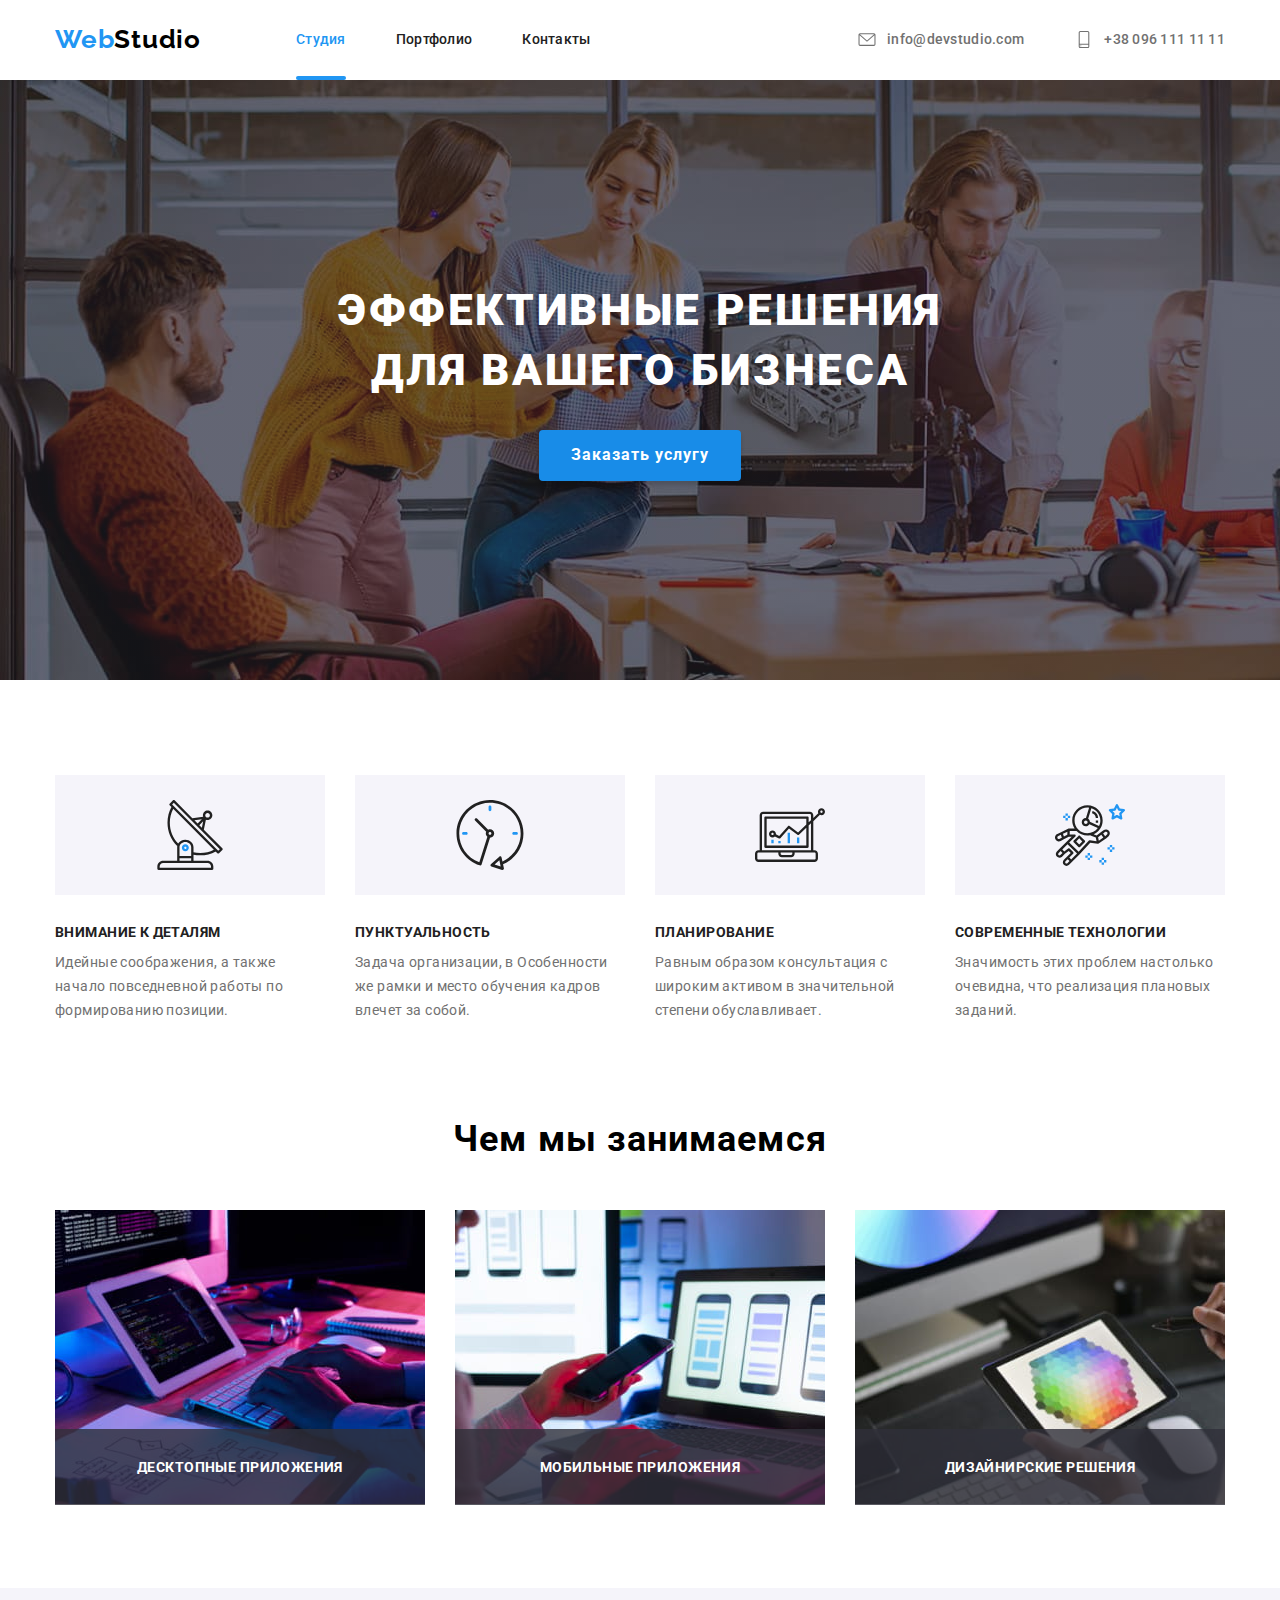
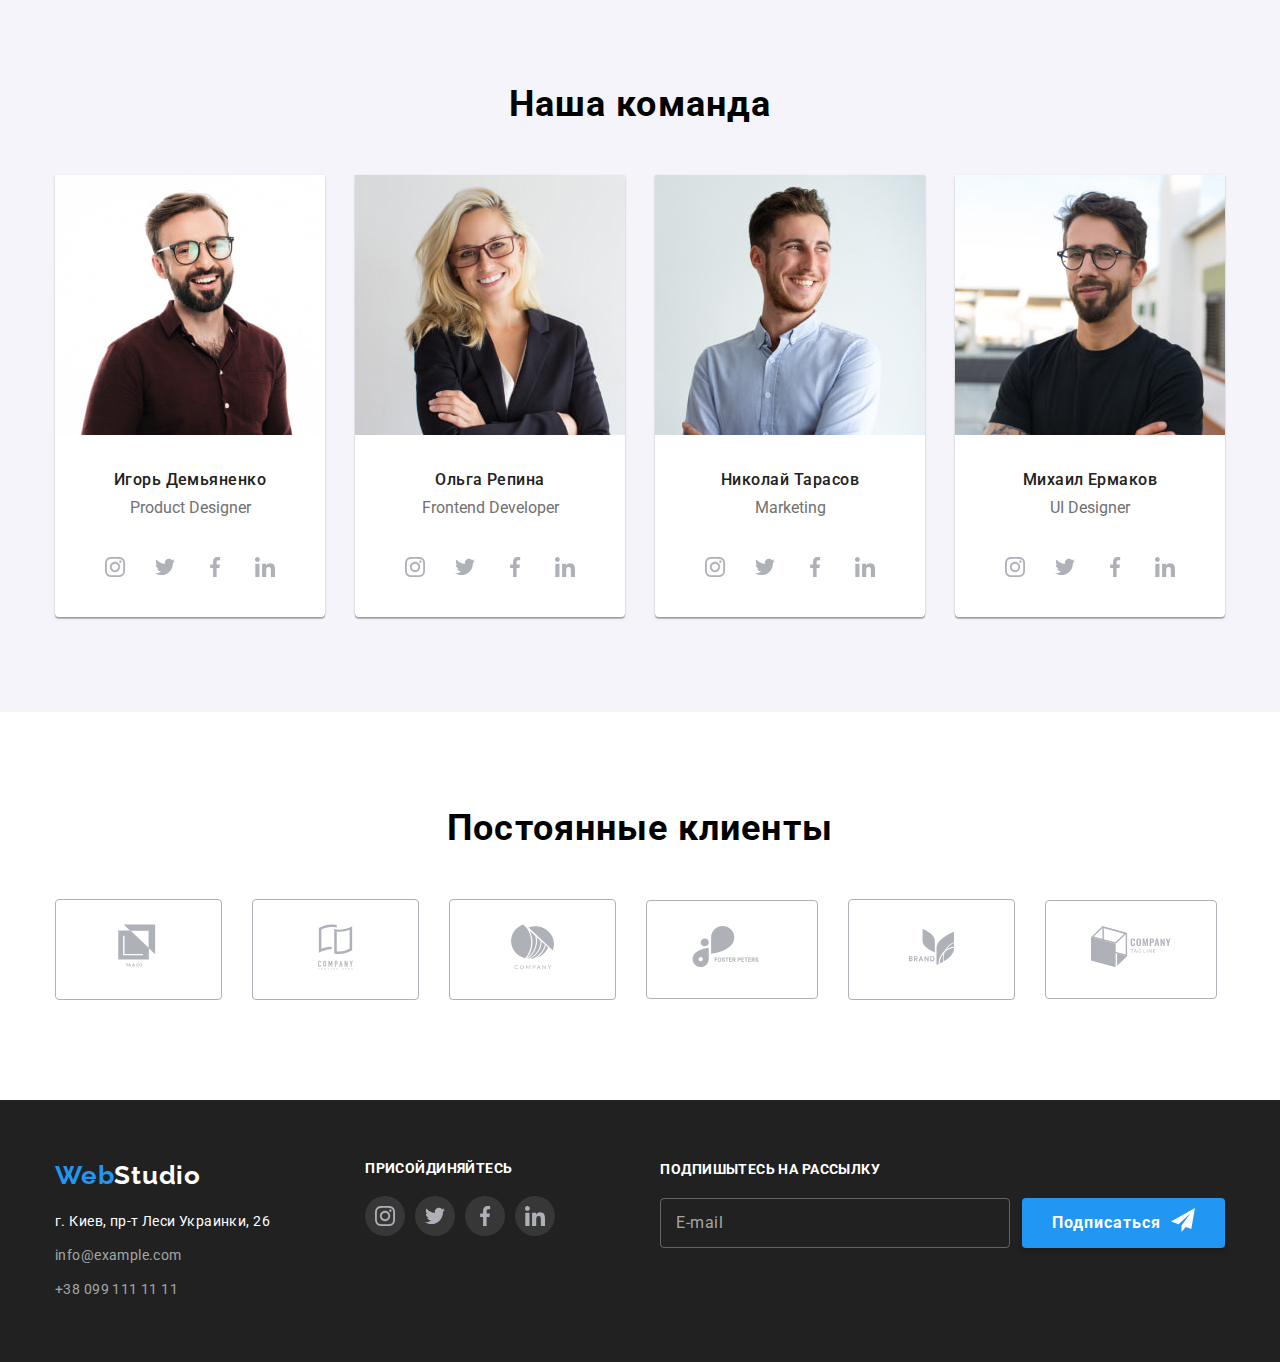
==== commit 0bb451c1: "studio-redy-scss" ====
--- a/index.html
+++ b/index.html
@@ -410,10 +410,10 @@
         </div>
       </section>
       <!--is-hidden-->
-      <div class="backdrop is-hidden" data-modal>
+      <div class="modal-backdrop is-hidden" data-modal>
         <div class="modal">
           <button class="close-button" data-modal-close>
-            <svg class="close-icon">
+            <svg class="close-button-icon">
               <use href="./images/sprite-all/svg-sprite.svg#icon-close"></use>
             </svg>
           </button>
@@ -421,10 +421,10 @@
           <!-- Modal-form-->
           <form name="signup-form" autocomplete="off">
             <label class="form-field">
-              <span class="form-label">Имя</span>
-              <div class="input-cont">
+              <span class="form-field-label">Имя</span>
+              <div class="form-field-cont">
                 <input
-                  class="form-input"
+                  class="form-field-input"
                   type="text"
                   name="email"
                   placeholder=" "
@@ -437,10 +437,10 @@
               </div>
             </label>
             <label class="form-field">
-              <span class="form-label">Телефон</span>
-              <div class="input-cont">
+              <span class="form-field-label">Телефон</span>
+              <div class="form-field-cont">
                 <input
-                  class="form-input"
+                  class="form-field-input"
                   type="tel"
                   name="email"
                   placeholder=" "
@@ -453,10 +453,10 @@
               </div>
             </label>
             <label class="form-field">
-              <span class="form-label">Почта</span>
-              <div class="input-cont">
+              <span class="form-field-label">Почта</span>
+              <div class="form-field-cont">
                 <input
-                  class="form-input"
+                  class="form-field-input"
                   type="email"
                   name="email"
                   placeholder=" "
@@ -469,7 +469,7 @@
               </div>
             </label>
             <label class="form-field">
-              <span class="form-label">Комментарий</span>
+              <span class="form-field-label">Комментарий</span>
               <textarea
                 class="form-feedback"
                 name="feedback"
@@ -477,7 +477,7 @@
               ></textarea>
             </label>
             <label class="form-field checkbox-field">
-              <input class="form-checkbox visually-hiden" type="checkbox" />
+              <input class="checkbox visually-hiden" type="checkbox" />
               <!--
                         <svg class="checkbox-icon">
                             <use href="./images/sprite-all/svg-sprite.svg#icon-check"></use>
@@ -485,12 +485,13 @@
                         -->
               <span class="checkbox-icon"></span>
               <span class="checkbox-label"
-                >Соглашаюсь с рассылкой и принимаю<a class="label-link" href=""
+                >Соглашаюсь с рассылкой и принимаю<a
+                  class="checkbox-link"
+                  href=""
                   >Условия договора</a
                 ></span
               >
             </label>
-
             <button class="form-submit" type="submit">Отправить</button>
           </form>
         </div>
--- a/css/main.min.css
+++ b/css/main.min.css
@@ -1,2 +1,2 @@
-body{font-family:"Roboto", sans-serif;text-decoration:none;background-color:#fff}h1,h2,h3,h4{margin:0px}ul{margin:0px;padding:0px}a{text-decoration:none;cursor:pointer;margin:0px;padding:0px;-webkit-transition:color 250ms linear;transition:color 250ms linear}button{text-decoration:none;cursor:pointer;margin:0px;padding:0px;border:none;background:none}a:hover,a:focus{color:#2196f3}p{margin:0px}button{cursor:pointer}li{list-style:none;margin:0;padding:0}.container{width:1200px;margin-left:auto;margin-right:auto;padding:0px 15px}.visually-hiden{position:absolute;clip:rect(0 0 0 0);width:1px;height:1px;margin:-1px;display:none}.header,.header-portfolio{background-color:#fff}.header-portfolio{border-bottom:1px solid #ececec}.header>.container,.header-portfolio>.container{display:-webkit-box;display:-ms-flexbox;display:flex;-webkit-box-align:center;-ms-flex-align:center;align-items:center}.logo{color:#000000;font-weight:700;font-size:26px;line-height:1.2;letter-spacing:0.03em;font-family:"Raleway", sans-serif;margin-right:95px}.logo .logo-accent{color:#2196f3}.nav-links{display:-webkit-box;display:-ms-flexbox;display:flex}.nav-links .nav-item:not(:last-child){margin-right:50px}.nav-link{display:block;position:relative;color:#212121;font-weight:500;font-size:14px;line-height:1.14;letter-spacing:0.02em;padding:32px 0px;-webkit-transition:color 250ms linear;transition:color 250ms linear}.nav-link:hover,.nav-link:focus{color:#2196f3}.active-link{color:#2196f3}.active-link::after{content:"";position:absolute;bottom:0;left:0;display:block;width:100%;height:4px;border-radius:2px;background-color:#2196f3;color:#2196f3}.contact-links{margin-left:auto}.tel-link{margin-right:50px}.tel-link .envelope{width:20px;height:17px;margin-right:10px;fill:currentColor}.nav-contact{display:-webkit-box;display:-ms-flexbox;display:flex;-webkit-box-align:center;-ms-flex-align:center;align-items:center;padding:16px 0px;color:#717171;font-weight:500;font-size:14px;line-height:1.14;letter-spacing:0.02em;-webkit-transition:color 250ms linear;transition:color 250ms linear}.nav-contact .smartphone{width:20px;height:17px;margin-right:10px;fill:currentColor}.nav-contact:hover,.nav-contact:focus{color:#2196f3}.hero{padding-bottom:200px;padding-top:200px;margin-left:auto;margin-right:auto;max-width:1600px;height:600px;background-color:#c4c4c4;background-image:-webkit-gradient(linear, left top, left bottom, from(rgba(47,48,58,0.4)), to(rgba(47,48,58,0.4))),url(../images/hero/hero-bg.jpg);background-image:linear-gradient(rgba(47,48,58,0.4), rgba(47,48,58,0.4)),url(../images/hero/hero-bg.jpg)}.hero .hero-title{color:#ffffff;font-style:normal;font-weight:900;font-size:44px;line-height:1.37;text-align:center;letter-spacing:0.06em;text-transform:uppercase;padding:0px 0px 30px;width:700px;margin-left:auto;margin-right:auto}.order-service{color:#ffffff;font-weight:700;font-size:16px;line-height:1.9;display:-webkit-box;display:-ms-flexbox;display:flex;margin-right:auto;margin-left:auto;border:none;-webkit-box-align:center;-ms-flex-align:center;align-items:center;text-align:center;letter-spacing:0.06em;background-color:#188ce8;-webkit-box-shadow:0px 4px 4px rgba(0,0,0,0.15);box-shadow:0px 4px 4px rgba(0,0,0,0.15);border-radius:4px;-webkit-transition:background-color 250ms linear;transition:background-color 250ms linear}.order-service:hover,.order-service:focus{background-color:#2196f3}.order-service .button-order{padding:10px 32px}.features{padding-bottom:95px;padding-top:95px}.features .features-icons{display:-webkit-box;display:-ms-flexbox;display:flex;width:270px;height:120px;background-color:#f5f4fa;margin-bottom:30px;-webkit-box-pack:center;-ms-flex-pack:center;justify-content:center;-webkit-box-align:center;-ms-flex-align:center;align-items:center}.features .feature-icon{width:70px;height:70px}.features .features-items{display:-webkit-box;display:-ms-flexbox;display:flex;-webkit-box-align:center;-ms-flex-align:center;align-items:center}.features .features-item:not(:last-child){margin-right:30px}.features .features-title{font-weight:700;font-size:14px;line-height:1.14;letter-spacing:0.03em;text-transform:uppercase;margin-bottom:10px;color:#212121}.features .features-des{font-size:14px;line-height:1.71;letter-spacing:0.03em;color:#717171}.work{padding-bottom:80px}.work-title{font-weight:700;font-size:36px;line-height:1.17;text-align:center;letter-spacing:0.03em;margin-bottom:50px}.work-item{position:relative}.work-item:not(:last-child){margin-right:30px}.work-images{display:-webkit-box;display:-ms-flexbox;display:flex}.work-img{width:370px}.work-des{position:absolute;bottom:3px;left:0;width:100%;padding:30px 80px;font-weight:700;font-size:14px;line-height:16px;text-align:center;letter-spacing:0.03em;background:rgba(47,48,58,0.8);color:#fff}.team{background-color:#f5f4fa;padding-bottom:95px;padding-top:95px}.team-cards{display:-webkit-box;display:-ms-flexbox;display:flex}.team-pchoto{width:270px;margin-bottom:30px}.team-title{font-weight:700;font-size:36px;line-height:1.17;text-align:center;letter-spacing:0.03em;margin-bottom:50px}.team-card{background-color:#fff;-webkit-box-shadow:0px 1px 3px rgba(0,0,0,0.12),0px 1px 1px rgba(0,0,0,0.14),0px 2px 1px rgba(0,0,0,0.2);box-shadow:0px 1px 3px rgba(0,0,0,0.12),0px 1px 1px rgba(0,0,0,0.14),0px 2px 1px rgba(0,0,0,0.2);border-radius:0px 0px 4px 4px}.team-card:not(:last-child){margin-right:30px}.team-des{font-weight:500;font-size:16px;line-height:1.19;text-align:center;letter-spacing:0.03em;color:#212121;margin-bottom:10px}.team-position{font-weight:400;color:#717171;text-align:center;margin-bottom:30px}.social-links{display:-webkit-box;display:-ms-flexbox;display:flex;-webkit-box-pack:center;-ms-flex-pack:center;justify-content:center;-webkit-box-align:center;-ms-flex-align:center;align-items:center;width:205px;height:40px;margin-right:32px;margin-left:32px;margin-bottom:30px}.social-link{border-radius:50%;width:40px;height:40px;color:#afb1b8;display:-webkit-box;display:-ms-flexbox;display:flex;-webkit-box-pack:center;-ms-flex-pack:center;justify-content:center;-webkit-box-align:center;-ms-flex-align:center;align-items:center;-webkit-transition:color 250ms linear, background-color 250ms linear;transition:color 250ms linear, background-color 250ms linear}.social-link:hover,.social-link:focus{background-color:#2196f3;color:#fff}.social-link:not(:last-child){margin-right:10px}.social-link .social-icon{width:20px;height:20px;fill:currentColor}.customers{padding:95px 0px 100px}.customers-title{font-weight:700;font-size:36px;line-height:42px;text-align:center;letter-spacing:0.03em;margin-bottom:50px}.customers-logos{display:-webkit-box;display:-ms-flexbox;display:flex}.customers-logo:not(:last-child){margin-right:30px}.customers-link{color:#afb1b8;padding:22px 60px;border:1px solid #afb1b8;border-radius:4px;-webkit-transition:color 250ms linear, border 250ms linear;transition:color 250ms linear, border 250ms linear}.customers-logo{display:-webkit-box;display:-ms-flexbox;display:flex;-webkit-box-pack:center;-ms-flex-pack:center;justify-content:center;-webkit-box-align:center;-ms-flex-align:center;align-items:center}.customers-logo:hover .customers-link,.customers-logo:focus .customers-link{color:#2196f3;border-color:#2196f3}.customers-icon{width:45px;height:50px;fill:currentColor}.customers-inner{width:80px;height:42px}.link-inner{color:#afb1b8;padding:25px 45px}.logo-footer{color:#ffffff;font-family:"Raleway", sans-serif;font-weight:700;font-size:26px;line-height:1.19;letter-spacing:0.03em;margin-bottom:20px}.logo-footer-accent{color:#2196f3}.footer{background-color:#212121;padding-top:60px;padding-bottom:60px}.footer-container{display:-webkit-box;display:-ms-flexbox;display:flex;-webkit-box-pack:justify;-ms-flex-pack:justify;justify-content:space-between}.footer-address-cont{margin-right:70px}.footer-address{margin-top:20px;font-style:normal;font-size:14px;line-height:1.71;letter-spacing:0.03em;color:#fff}.footer-streed{margin-bottom:10px}.footer-mail{margin-bottom:10px}.footer-contact{font-style:normal;color:rgba(255,255,255,0.6)}.social-title{font-weight:700;font-size:14px;line-height:16px;letter-spacing:0.03em;color:#ffffff;margin-bottom:20px}.social-links-fotter{display:-webkit-box;display:-ms-flexbox;display:flex;margin-right:70px}.footer-link{border-radius:50%;width:40px;height:40px;margin-right:10px;color:#afb1b8;background-color:rgba(255,255,255,0.1);display:-webkit-box;display:-ms-flexbox;display:flex;-webkit-box-pack:center;-ms-flex-pack:center;justify-content:center;-webkit-box-align:center;-ms-flex-align:center;align-items:center;-webkit-transition:background-color 250ms linear;transition:background-color 250ms linear}.footer-link:hover,.footer-link:focus{background-color:#2196f3;color:#fff}.social-icon-footer{width:20px;height:20px;fill:currentColor}.mailing-label{font-weight:700;font-size:14px;line-height:114%;letter-spacing:0.03em;text-transform:uppercase;color:#fff}.mailing-input{display:-webkit-box;display:-ms-flexbox;display:flex;margin-top:20px}.mailing-holder{padding:15px 15px 15px 15px;margin-right:12px;width:350px;height:50px;outline:none;background:none;color:rgba(255,255,255,0.6);border:1px solid rgba(255,255,255,0.3);border-radius:4px}.mailing-holder::-webkit-input-placeholder{font-weight:400;font-size:16px;line-height:125%;letter-spacing:0.03em;color:rgba(255,255,255,0.6)}.mailing-holder:-ms-input-placeholder{font-weight:400;font-size:16px;line-height:125%;letter-spacing:0.03em;color:rgba(255,255,255,0.6)}.mailing-holder::-ms-input-placeholder{font-weight:400;font-size:16px;line-height:125%;letter-spacing:0.03em;color:rgba(255,255,255,0.6)}.mailing-holder::placeholder{font-weight:400;font-size:16px;line-height:125%;letter-spacing:0.03em;color:rgba(255,255,255,0.6)}.mailing-submit{display:-webkit-box;display:-ms-flexbox;display:flex;padding:10px 30px;background:#2196f3;-webkit-box-shadow:0px 4px 4px rgba(0,0,0,0.15);box-shadow:0px 4px 4px rgba(0,0,0,0.15);border-radius:4px;color:#fff}.mailing-submit-title{margin-right:10px;font-weight:700;font-size:16px;line-height:187%;letter-spacing:0.06em;color:#fff}.mailing-submit-icon{display:-webkit-box;display:-ms-flexbox;display:flex;-webkit-box-pack:center;-ms-flex-pack:center;justify-content:center;-webkit-box-align:center;-ms-flex-align:center;align-items:center;width:24px;height:24px;fill:currentColor}
+body{font-family:"Roboto", sans-serif;text-decoration:none;background-color:#fff}h1,h2,h3,h4{margin:0px}ul{margin:0px;padding:0px}a{text-decoration:none;cursor:pointer;margin:0px;padding:0px;-webkit-transition:color 250ms linear;transition:color 250ms linear}button{text-decoration:none;cursor:pointer;margin:0px;padding:0px;border:none;background:none}a:hover,a:focus{color:#2196f3}p{margin:0px}button{cursor:pointer}li{list-style:none;margin:0;padding:0}.container{width:1200px;margin-left:auto;margin-right:auto;padding:0px 15px}.visually-hiden{position:absolute;clip:rect(0 0 0 0);width:1px;height:1px;margin:-1px;display:none}.header,.header-portfolio{background-color:#fff}.header-portfolio{border-bottom:1px solid #ececec}.header>.container,.header-portfolio>.container{display:-webkit-box;display:-ms-flexbox;display:flex;-webkit-box-align:center;-ms-flex-align:center;align-items:center}.logo{color:#000000;font-weight:700;font-size:26px;line-height:1.2;letter-spacing:0.03em;font-family:"Raleway", sans-serif;margin-right:95px}.logo .logo-accent{color:#2196f3}.nav-links{display:-webkit-box;display:-ms-flexbox;display:flex}.nav-links .nav-item:not(:last-child){margin-right:50px}.nav-link{display:block;position:relative;color:#212121;font-weight:500;font-size:14px;line-height:1.14;letter-spacing:0.02em;padding:32px 0px;-webkit-transition:color 250ms linear;transition:color 250ms linear}.nav-link:hover,.nav-link:focus{color:#2196f3}.active-link{color:#2196f3}.active-link::after{content:"";position:absolute;bottom:0;left:0;display:block;width:100%;height:4px;border-radius:2px;background-color:#2196f3;color:#2196f3}.contact-links{margin-left:auto}.tel-link{margin-right:50px}.tel-link .envelope{width:20px;height:17px;margin-right:10px;fill:currentColor}.nav-contact{display:-webkit-box;display:-ms-flexbox;display:flex;-webkit-box-align:center;-ms-flex-align:center;align-items:center;padding:16px 0px;color:#717171;font-weight:500;font-size:14px;line-height:1.14;letter-spacing:0.02em;-webkit-transition:color 250ms linear;transition:color 250ms linear}.nav-contact .smartphone{width:20px;height:17px;margin-right:10px;fill:currentColor}.nav-contact:hover,.nav-contact:focus{color:#2196f3}.hero{padding-bottom:200px;padding-top:200px;margin-left:auto;margin-right:auto;max-width:1600px;height:600px;background-color:#c4c4c4;background-image:-webkit-gradient(linear, left top, left bottom, from(rgba(47,48,58,0.4)), to(rgba(47,48,58,0.4))),url(../images/hero/hero-bg.jpg);background-image:linear-gradient(rgba(47,48,58,0.4), rgba(47,48,58,0.4)),url(../images/hero/hero-bg.jpg)}.hero .hero-title{color:#ffffff;font-style:normal;font-weight:900;font-size:44px;line-height:1.37;text-align:center;letter-spacing:0.06em;text-transform:uppercase;padding:0px 0px 30px;width:700px;margin-left:auto;margin-right:auto}.order-service{color:#ffffff;font-weight:700;font-size:16px;line-height:1.9;display:-webkit-box;display:-ms-flexbox;display:flex;margin-right:auto;margin-left:auto;border:none;-webkit-box-align:center;-ms-flex-align:center;align-items:center;text-align:center;letter-spacing:0.06em;background-color:#188ce8;-webkit-box-shadow:0px 4px 4px rgba(0,0,0,0.15);box-shadow:0px 4px 4px rgba(0,0,0,0.15);border-radius:4px;-webkit-transition:background-color 250ms linear;transition:background-color 250ms linear}.order-service:hover,.order-service:focus{background-color:#2196f3}.order-service .button-order{padding:10px 32px}.features{padding-bottom:95px;padding-top:95px}.features .features-icons{display:-webkit-box;display:-ms-flexbox;display:flex;width:270px;height:120px;background-color:#f5f4fa;margin-bottom:30px;-webkit-box-pack:center;-ms-flex-pack:center;justify-content:center;-webkit-box-align:center;-ms-flex-align:center;align-items:center}.features .feature-icon{width:70px;height:70px}.features .features-items{display:-webkit-box;display:-ms-flexbox;display:flex;-webkit-box-align:center;-ms-flex-align:center;align-items:center}.features .features-item:not(:last-child){margin-right:30px}.features .features-title{font-weight:700;font-size:14px;line-height:1.14;letter-spacing:0.03em;text-transform:uppercase;margin-bottom:10px;color:#212121}.features .features-des{font-size:14px;line-height:1.71;letter-spacing:0.03em;color:#717171}.work{padding-bottom:80px}.work-title{font-weight:700;font-size:36px;line-height:1.17;text-align:center;letter-spacing:0.03em;margin-bottom:50px}.work-item{position:relative}.work-item:not(:last-child){margin-right:30px}.work-images{display:-webkit-box;display:-ms-flexbox;display:flex}.work-img{width:370px}.work-des{position:absolute;bottom:3px;left:0;width:100%;padding:30px 80px;font-weight:700;font-size:14px;line-height:16px;text-align:center;letter-spacing:0.03em;background:rgba(47,48,58,0.8);color:#fff}.team{background-color:#f5f4fa;padding-bottom:95px;padding-top:95px}.team-cards{display:-webkit-box;display:-ms-flexbox;display:flex}.team-pchoto{width:270px;margin-bottom:30px}.team-title{font-weight:700;font-size:36px;line-height:1.17;text-align:center;letter-spacing:0.03em;margin-bottom:50px}.team-card{background-color:#fff;-webkit-box-shadow:0px 1px 3px rgba(0,0,0,0.12),0px 1px 1px rgba(0,0,0,0.14),0px 2px 1px rgba(0,0,0,0.2);box-shadow:0px 1px 3px rgba(0,0,0,0.12),0px 1px 1px rgba(0,0,0,0.14),0px 2px 1px rgba(0,0,0,0.2);border-radius:0px 0px 4px 4px}.team-card:not(:last-child){margin-right:30px}.team-des{font-weight:500;font-size:16px;line-height:1.19;text-align:center;letter-spacing:0.03em;color:#212121;margin-bottom:10px}.team-position{font-weight:400;color:#717171;text-align:center;margin-bottom:30px}.social-links{display:-webkit-box;display:-ms-flexbox;display:flex;-webkit-box-pack:center;-ms-flex-pack:center;justify-content:center;-webkit-box-align:center;-ms-flex-align:center;align-items:center;width:205px;height:40px;margin-right:32px;margin-left:32px;margin-bottom:30px}.social-link{border-radius:50%;width:40px;height:40px;color:#afb1b8;display:-webkit-box;display:-ms-flexbox;display:flex;-webkit-box-pack:center;-ms-flex-pack:center;justify-content:center;-webkit-box-align:center;-ms-flex-align:center;align-items:center;-webkit-transition:color 250ms linear, background-color 250ms linear;transition:color 250ms linear, background-color 250ms linear}.social-link:hover,.social-link:focus{background-color:#2196f3;color:#fff}.social-link:not(:last-child){margin-right:10px}.social-link .social-icon{width:20px;height:20px;fill:currentColor}.customers{padding:95px 0px 100px}.customers-title{font-weight:700;font-size:36px;line-height:42px;text-align:center;letter-spacing:0.03em;margin-bottom:50px}.customers-logos{display:-webkit-box;display:-ms-flexbox;display:flex}.customers-logo:not(:last-child){margin-right:30px}.customers-link{color:#afb1b8;padding:22px 60px;border:1px solid #afb1b8;border-radius:4px;-webkit-transition:color 250ms linear, border 250ms linear;transition:color 250ms linear, border 250ms linear}.customers-logo{display:-webkit-box;display:-ms-flexbox;display:flex;-webkit-box-pack:center;-ms-flex-pack:center;justify-content:center;-webkit-box-align:center;-ms-flex-align:center;align-items:center}.customers-logo:hover .customers-link,.customers-logo:focus .customers-link{color:#2196f3;border-color:#2196f3}.customers-icon{width:45px;height:50px;fill:currentColor}.customers-inner{width:80px;height:42px}.link-inner{color:#afb1b8;padding:25px 45px}.logo-footer{color:#ffffff;font-family:"Raleway", sans-serif;font-weight:700;font-size:26px;line-height:1.19;letter-spacing:0.03em;margin-bottom:20px}.logo-footer-accent{color:#2196f3}.footer{background-color:#212121;padding-top:60px;padding-bottom:60px}.footer-container{display:-webkit-box;display:-ms-flexbox;display:flex;-webkit-box-pack:justify;-ms-flex-pack:justify;justify-content:space-between}.footer-address-cont{margin-right:70px}.footer-address{margin-top:20px;font-style:normal;font-size:14px;line-height:1.71;letter-spacing:0.03em;color:#fff}.footer-streed{margin-bottom:10px}.footer-mail{margin-bottom:10px}.footer-contact{font-style:normal;color:rgba(255,255,255,0.6)}.social-title{font-weight:700;font-size:14px;line-height:16px;letter-spacing:0.03em;color:#ffffff;margin-bottom:20px}.social-links-fotter{display:-webkit-box;display:-ms-flexbox;display:flex;margin-right:70px}.footer-link{border-radius:50%;width:40px;height:40px;margin-right:10px;color:#afb1b8;background-color:rgba(255,255,255,0.1);display:-webkit-box;display:-ms-flexbox;display:flex;-webkit-box-pack:center;-ms-flex-pack:center;justify-content:center;-webkit-box-align:center;-ms-flex-align:center;align-items:center;-webkit-transition:background-color 250ms linear;transition:background-color 250ms linear}.footer-link:hover,.footer-link:focus{background-color:#2196f3;color:#fff}.social-icon-footer{width:20px;height:20px;fill:currentColor}.mailing-label{font-weight:700;font-size:14px;line-height:114%;letter-spacing:0.03em;text-transform:uppercase;color:#fff}.mailing-input{display:-webkit-box;display:-ms-flexbox;display:flex;margin-top:20px}.mailing-holder{padding:15px 15px 15px 15px;margin-right:12px;width:350px;height:50px;outline:none;background:none;color:rgba(255,255,255,0.6);border:1px solid rgba(255,255,255,0.3);border-radius:4px}.mailing-holder::-webkit-input-placeholder{font-weight:400;font-size:16px;line-height:125%;letter-spacing:0.03em;color:rgba(255,255,255,0.6)}.mailing-holder:-ms-input-placeholder{font-weight:400;font-size:16px;line-height:125%;letter-spacing:0.03em;color:rgba(255,255,255,0.6)}.mailing-holder::-ms-input-placeholder{font-weight:400;font-size:16px;line-height:125%;letter-spacing:0.03em;color:rgba(255,255,255,0.6)}.mailing-holder::placeholder{font-weight:400;font-size:16px;line-height:125%;letter-spacing:0.03em;color:rgba(255,255,255,0.6)}.mailing-submit{display:-webkit-box;display:-ms-flexbox;display:flex;padding:10px 30px;background:#2196f3;-webkit-box-shadow:0px 4px 4px rgba(0,0,0,0.15);box-shadow:0px 4px 4px rgba(0,0,0,0.15);border-radius:4px;color:#fff}.mailing-submit-title{margin-right:10px;font-weight:700;font-size:16px;line-height:187%;letter-spacing:0.06em;color:#fff}.mailing-submit-icon{display:-webkit-box;display:-ms-flexbox;display:flex;-webkit-box-pack:center;-ms-flex-pack:center;justify-content:center;-webkit-box-align:center;-ms-flex-align:center;align-items:center;width:24px;height:24px;fill:currentColor}.modal-backdrop{position:fixed;top:0;left:0;width:100%;height:100%;z-index:2;background-color:rgba(0,0,0,0.2);-webkit-transition:opacity 250ms linear;transition:opacity 250ms linear}.is-hidden{opacity:0;pointer-events:none}.is-hidden .modal{-webkit-transform:scale(0.5);transform:scale(0.5);-webkit-transform:translate(-50%, -50%) scale(0.5);transform:translate(-50%, -50%) scale(0.5)}.modal{position:absolute;top:50%;left:50%;-webkit-transform:translate(-50%, -50%) scale(1);transform:translate(-50%, -50%) scale(1);padding:40px;width:530px;height:580px;background-color:#fff;-webkit-transition:-webkit-transform 250ms linear;transition:-webkit-transform 250ms linear;transition:transform 250ms linear;transition:transform 250ms linear, -webkit-transform 250ms linear}.modal-title{margin-bottom:20px;font-weight:700;font-size:20px;line-height:115%;text-align:center;letter-spacing:0.03em}.close-button{position:absolute;top:0;right:0;margin:8px 8px 0px 0px;color:#212121;-webkit-transition:color 250ms linear;transition:color 250ms linear}.close-button:hover,.close-button:focus{color:#2196f3}.close-button-icon{width:30px;height:30px;padding:6px;border-radius:50%;border:1px solid rgba(0,0,0,0.1);fill:currentColor}.signup-form{width:450px}.form-field{position:relative;display:block;margin-bottom:10px}.form-field:focus-within .form-field-input{outline:none;border:1px solid #2196f3}.form-field:focus-within .icon{color:#2196f3}.form-field-label{font-weight:400;font-size:12px;line-height:116%;margin-bottom:10px;letter-spacing:0.01em;color:#717171}.form-field-cont{position:relative;color:#212121}.form-field-input{width:100%;outline:none;padding:10px 10px 10px 40px;border:1px solid rgba(33,33,33,0.2);border-radius:4px;-webkit-box-sizing:border-box;box-sizing:border-box;-webkit-transition:border 250ms linear;transition:border 250ms linear}.form-field .icon{position:absolute;top:50%;left:10px;-webkit-transform:translateY(-50%);transform:translateY(-50%);width:18px;height:18px;fill:currentColor;-webkit-transition:color 250ms linear;transition:color 250ms linear}.form-feedback{width:100%;height:120px;padding:12px 16px;resize:none;border:1px solid rgba(33,33,33,0.2);-webkit-box-sizing:border-box;box-sizing:border-box;border-radius:4px;-webkit-transition:border 250ms linear;transition:border 250ms linear}.form-feedback::-webkit-input-placeholder{font-weight:400;font-size:14px;line-height:142%;letter-spacing:0.01em;color:rgba(117,117,117,0.5);-webkit-transition:color 250ms linear;transition:color 250ms linear}.form-feedback:-ms-input-placeholder{font-weight:400;font-size:14px;line-height:142%;letter-spacing:0.01em;color:rgba(117,117,117,0.5);-webkit-transition:color 250ms linear;transition:color 250ms linear}.form-feedback::-ms-input-placeholder{font-weight:400;font-size:14px;line-height:142%;letter-spacing:0.01em;color:rgba(117,117,117,0.5);-webkit-transition:color 250ms linear;transition:color 250ms linear}.form-feedback::placeholder{font-weight:400;font-size:14px;line-height:142%;letter-spacing:0.01em;color:rgba(117,117,117,0.5);-webkit-transition:color 250ms linear;transition:color 250ms linear}.form-field:focus-within .form-feedback{outline:none;border:1px solid #2196f3}.form-field:focus-within .form-feedback::-webkit-input-placeholder{color:rgba(33,150,243,0.5)}.form-field:focus-within .form-feedback:-ms-input-placeholder{color:rgba(33,150,243,0.5)}.form-field:focus-within .form-feedback::-ms-input-placeholder{color:rgba(33,150,243,0.5)}.form-field:focus-within .form-feedback::placeholder{color:rgba(33,150,243,0.5)}.checkbox:checked+.checkbox-icon{background-color:#2196f3;border:1px solid #2196f3}.checkbox-field{display:-webkit-box;display:-ms-flexbox;display:flex;-webkit-box-align:center;-ms-flex-align:center;align-items:center;color:#fff;margin-bottom:30px}.checkbox-icon{position:absolute;top:50%;left:0px;-webkit-transform:translateY(-50%);transform:translateY(-50%);margin-right:8px;width:16px;height:16px;border:1px solid #212121;border-radius:2px;background-image:url(../images/sprite-all/SVG/icon-check.svg);background-origin:border-box;fill:currentColor;-webkit-transition:background-color 250ms linear, border 250ms linear;transition:background-color 250ms linear, border 250ms linear}.checkbox-label{margin-left:24px;font-weight:400;font-size:14px;line-height:171%;letter-spacing:0.03em;color:#717171}.checkbox-link{color:#2196f3;border-bottom:1px solid #2196f3;margin-left:5px}.form-submit{display:-webkit-box;display:-ms-flexbox;display:flex;font-weight:700;font-size:16px;line-height:187%;margin:auto;padding:10px 60px;letter-spacing:0.06em;color:#fff;background:#2196f3;-webkit-box-shadow:0px 4px 4px rgba(0,0,0,0.15);box-shadow:0px 4px 4px rgba(0,0,0,0.15);border-radius:4px}
 /*# sourceMappingURL=main.min.css.map */